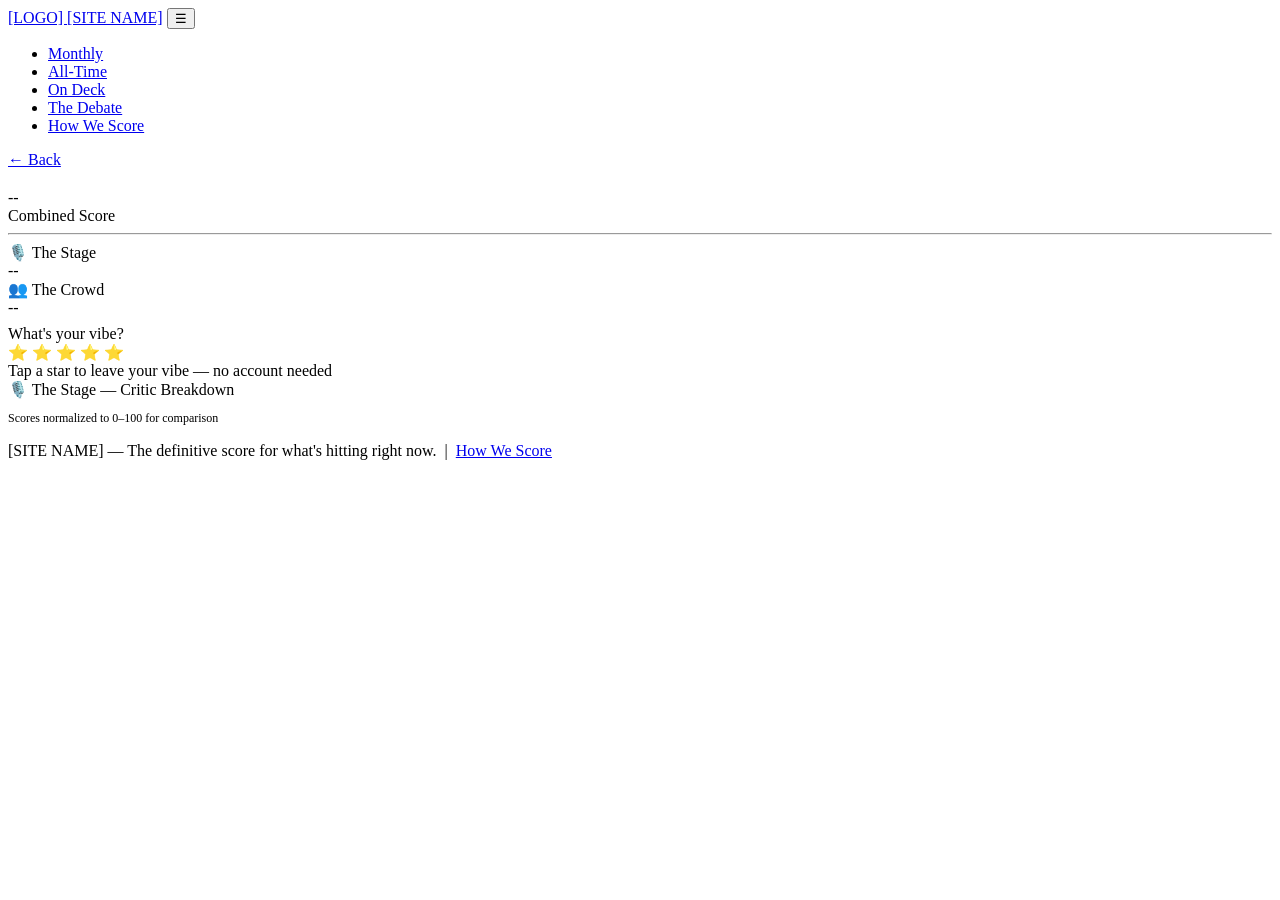
==== album.html @ bbc3e6b1 "Add files via upload" ====
<!DOCTYPE html>
<html lang="en">
<head>
  <meta charset="UTF-8">
  <meta name="viewport" content="width=device-width, initial-scale=1.0">
  <title>Album — [SITE NAME]</title>
  <link rel="stylesheet" href="css/styles.css">
</head>
<body>

  <nav class="nav">
    <div class="nav-inner">
      <a href="index.html" class="nav-logo">[LOGO] <span>[SITE NAME]</span></a>
      <button class="nav-toggle" aria-label="Toggle menu">&#9776;</button>
      <ul class="nav-links">
        <li><a href="index.html">Monthly</a></li>
        <li><a href="alltime.html">All-Time</a></li>
        <li><a href="ondeck.html">On Deck</a></li>
        <li><a href="debate.html">The Debate</a></li>
        <li><a href="howwescore.html">How We Score</a></li>
      </ul>
    </div>
  </nav>

  <a href="javascript:history.back()" class="back-link">← Back</a>

  <section class="album-hero">
    <div class="album-hero-bg"></div>
    <div class="album-hero-content">

      <div class="album-hero-art"></div>

      <div class="album-hero-info">
        <div class="album-hero-artist"></div>
        <h1 class="album-hero-title"></h1>
        <div class="album-genre-tags"></div>

        <div class="album-score-display">
          <div class="album-combined-score">
            <div class="tier-badge-slot"></div>
            <div class="score-big">--</div>
            <div class="score-label">Combined Score</div>
          </div>

          <hr class="score-divider">

          <div class="album-sub-scores-row">
            <div class="album-sub-score">
              <div class="score-name">🎙️ The Stage</div>
              <div class="score-num critic-score-num">--</div>
              <div class="score-tier-small critic-tier-label"></div>
            </div>
            <div class="album-sub-score">
              <div class="score-name">👥 The Crowd</div>
              <div class="score-num crowd-score-num">--</div>
              <div class="score-tier-small crowd-tier-label"></div>
            </div>
          </div>

          <div class="album-gap-badge" style="text-align:center;margin-top:8px"></div>
        </div>

      </div>
    </div>
  </section>

  <div class="container">

    <!-- Frequency Meter -->
    <div class="frequency-meter" style="margin-bottom:var(--space-xl)">
      <div class="freq-bar"></div>
      <div class="freq-bar"></div>
      <div class="freq-bar"></div>
      <div class="freq-bar"></div>
      <div class="freq-bar"></div>
      <div class="freq-bar"></div>
      <div class="freq-bar"></div>
    </div>

    <!-- On Deck Progress (hidden by default) -->
    <div class="ondeck-progress-section" style="display:none;background:var(--color-bg-surface);border:1px solid var(--color-border);border-radius:var(--radius-lg);padding:var(--space-lg);margin-bottom:var(--space-xl)">
      <div class="section-title">Score In Progress</div>
      <div style="margin-bottom:8px"><span class="ondeck-state-badge"></span></div>
      <div class="ondeck-progress">
        <div class="progress-bar-track"><div class="progress-bar-fill" style="width:0%"></div></div>
        <div class="progress-label"></div>
      </div>
    </div>

    <!-- Vibe Tap -->
    <div class="vibe-tap-section">
      <div class="vibe-tap-label">What's your vibe?</div>
      <div class="vibe-stars">
        <span class="vibe-star" data-rating="1">⭐</span>
        <span class="vibe-star" data-rating="2">⭐</span>
        <span class="vibe-star" data-rating="3">⭐</span>
        <span class="vibe-star" data-rating="4">⭐</span>
        <span class="vibe-star" data-rating="5">⭐</span>
      </div>
      <div class="vibe-tap-avg">Tap a star to leave your vibe — no account needed</div>
    </div>

    <!-- Critic Breakdown -->
    <div class="critic-breakdown">
      <div class="section-title">🎙️ The Stage — Critic Breakdown</div>

      <div class="confidence-warning low-confidence-badge" style="display:none">
        ⚠️ Limited Data — fewer than 3 outlets reviewed
      </div>

      <p style="font-size:0.75rem;color:var(--color-text-muted);margin-bottom:var(--space-md)">
        Scores normalized to 0–100 for comparison
      </p>

      <div class="outlet-list-items"></div>
    </div>

  </div>

  <footer class="footer">
    <p>[SITE NAME] — The definitive score for what's hitting right now. &nbsp;|&nbsp; <a href="howwescore.html">How We Score</a></p>
  </footer>

  <script type="module">
    import { initAlbumPage, initNavToggle } from './js/ui.js';
    initNavToggle();
    initAlbumPage();
  </script>

</body>
</html>
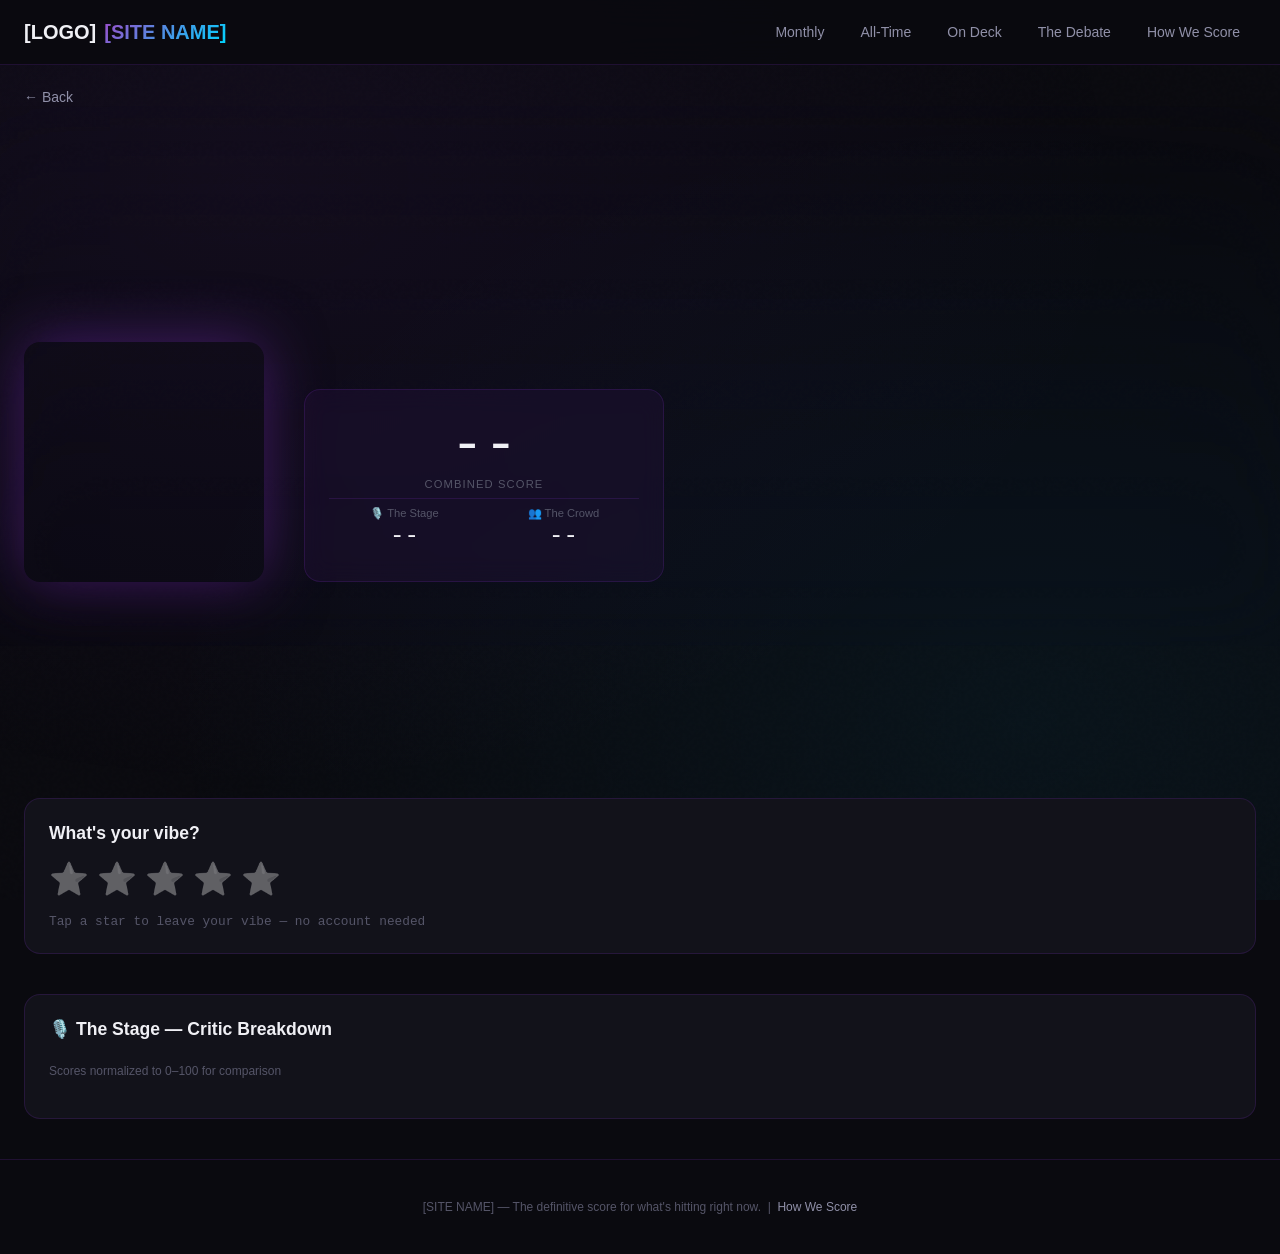
==== commit 18c8ebae: "Initial build with path fixes for flat GitHub Pages deployment" ====
--- a/album.html
+++ b/album.html
@@ -4,7 +4,7 @@
   <meta charset="UTF-8">
   <meta name="viewport" content="width=device-width, initial-scale=1.0">
   <title>Album — [SITE NAME]</title>
-  <link rel="stylesheet" href="css/styles.css">
+  <link rel="stylesheet" href="styles.css">
 </head>
 <body>
 
@@ -122,7 +122,7 @@
   </footer>
 
   <script type="module">
-    import { initAlbumPage, initNavToggle } from './js/ui.js';
+    import { initAlbumPage, initNavToggle } from './ui.js';
     initNavToggle();
     initAlbumPage();
   </script>
--- a/styles.css
+++ b/styles.css
@@ -0,0 +1,1241 @@
+@import url('https://fonts.googleapis.com/css2?family=Syne:wght@400;600;700;800&family=DM+Sans:wght@300;400;500&family=DM+Mono:wght@400;500&display=swap');
+@import 'themes.css';
+
+/* ─── Reset & Base ─── */
+*, *::before, *::after { box-sizing: border-box; margin: 0; padding: 0; }
+
+html { scroll-behavior: smooth; }
+
+body {
+  font-family: var(--font-body);
+  background-color: var(--color-bg-deep);
+  color: var(--color-text-primary);
+  min-height: 100vh;
+  position: relative;
+  overflow-x: hidden;
+}
+
+/* Noise texture overlay */
+body::before {
+  content: '';
+  position: fixed;
+  inset: 0;
+  background-image: url("data:image/svg+xml,%3Csvg viewBox='0 0 256 256' xmlns='http://www.w3.org/2000/svg'%3E%3Cfilter id='noise'%3E%3CfeTurbulence type='fractalNoise' baseFrequency='0.9' numOctaves='4' stitchTiles='stitch'/%3E%3C/filter%3E%3Crect width='100%25' height='100%25' filter='url(%23noise)' opacity='0.03'/%3E%3C/svg%3E");
+  pointer-events: none;
+  z-index: 0;
+  opacity: 0.4;
+}
+
+/* Animated background gradient */
+body::after {
+  content: '';
+  position: fixed;
+  inset: 0;
+  background: radial-gradient(ellipse at 20% 20%, rgba(123, 47, 190, 0.08) 0%, transparent 60%),
+              radial-gradient(ellipse at 80% 80%, rgba(0, 212, 255, 0.05) 0%, transparent 60%);
+  pointer-events: none;
+  z-index: 0;
+  animation: bgShift 20s ease-in-out infinite alternate;
+}
+
+@keyframes bgShift {
+  0%   { opacity: 0.6; }
+  100% { opacity: 1; }
+}
+
+/* ─── Layout ─── */
+.container {
+  max-width: 1280px;
+  margin: 0 auto;
+  padding: 0 var(--space-lg);
+  position: relative;
+  z-index: 1;
+}
+
+/* ─── Navigation ─── */
+.nav {
+  position: sticky;
+  top: 0;
+  z-index: 100;
+  background: rgba(10, 10, 15, 0.85);
+  backdrop-filter: blur(20px);
+  border-bottom: 1px solid var(--color-border);
+}
+
+.nav-inner {
+  display: flex;
+  align-items: center;
+  justify-content: space-between;
+  height: 64px;
+  padding: 0 var(--space-lg);
+  max-width: 1280px;
+  margin: 0 auto;
+}
+
+.nav-logo {
+  font-family: var(--font-display);
+  font-weight: 800;
+  font-size: 1.25rem;
+  color: var(--color-text-primary);
+  text-decoration: none;
+  display: flex;
+  align-items: center;
+  gap: var(--space-sm);
+}
+
+.nav-logo span {
+  background: linear-gradient(135deg, var(--color-primary-bright), var(--color-accent));
+  -webkit-background-clip: text;
+  -webkit-text-fill-color: transparent;
+  background-clip: text;
+}
+
+.nav-links {
+  display: flex;
+  align-items: center;
+  gap: var(--space-xs);
+  list-style: none;
+}
+
+.nav-links a {
+  font-family: var(--font-body);
+  font-weight: 500;
+  font-size: 0.875rem;
+  color: var(--color-text-secondary);
+  text-decoration: none;
+  padding: var(--space-xs) var(--space-md);
+  border-radius: var(--radius-pill);
+  transition: color var(--transition-fast), background var(--transition-fast);
+}
+
+.nav-links a:hover,
+.nav-links a.active {
+  color: var(--color-text-primary);
+  background: var(--color-bg-glass);
+}
+
+.nav-links a.active {
+  color: var(--color-accent);
+}
+
+/* Mobile nav toggle */
+.nav-toggle {
+  display: none;
+  background: none;
+  border: none;
+  cursor: pointer;
+  color: var(--color-text-primary);
+  padding: var(--space-sm);
+}
+
+/* ─── Hero ─── */
+.hero {
+  padding: var(--space-2xl) 0 var(--space-xl);
+  text-align: center;
+  position: relative;
+  z-index: 1;
+}
+
+.hero-eyebrow {
+  font-family: var(--font-mono);
+  font-size: 0.75rem;
+  color: var(--color-accent);
+  letter-spacing: 0.2em;
+  text-transform: uppercase;
+  margin-bottom: var(--space-md);
+}
+
+.hero-title {
+  font-family: var(--font-display);
+  font-weight: 800;
+  font-size: clamp(2rem, 5vw, 3.5rem);
+  line-height: 1.1;
+  margin-bottom: var(--space-md);
+  background: linear-gradient(135deg, var(--color-text-primary) 0%, var(--color-primary-bright) 50%, var(--color-accent) 100%);
+  -webkit-background-clip: text;
+  -webkit-text-fill-color: transparent;
+  background-clip: text;
+}
+
+.hero-subtitle {
+  font-size: 1rem;
+  color: var(--color-text-secondary);
+  font-weight: 300;
+}
+
+/* ─── Filter/Sort Bar ─── */
+.filter-bar {
+  position: relative;
+  z-index: 1;
+  padding: var(--space-lg) 0;
+  display: flex;
+  flex-wrap: wrap;
+  gap: var(--space-md);
+  align-items: center;
+  border-bottom: 1px solid var(--color-border);
+  margin-bottom: var(--space-xl);
+}
+
+.filter-group {
+  display: flex;
+  align-items: center;
+  gap: var(--space-sm);
+  flex-wrap: wrap;
+}
+
+.filter-label {
+  font-family: var(--font-mono);
+  font-size: 0.7rem;
+  color: var(--color-text-muted);
+  text-transform: uppercase;
+  letter-spacing: 0.1em;
+}
+
+.filter-pill {
+  font-family: var(--font-body);
+  font-size: 0.8rem;
+  font-weight: 500;
+  padding: 5px 14px;
+  border-radius: var(--radius-pill);
+  border: 1px solid var(--color-border);
+  background: transparent;
+  color: var(--color-text-secondary);
+  cursor: pointer;
+  transition: all var(--transition-fast);
+}
+
+.filter-pill:hover {
+  border-color: var(--color-primary-bright);
+  color: var(--color-text-primary);
+}
+
+.filter-pill.active {
+  background: var(--color-primary);
+  border-color: var(--color-primary);
+  color: white;
+}
+
+.sort-select {
+  font-family: var(--font-body);
+  font-size: 0.8rem;
+  padding: 5px 14px;
+  border-radius: var(--radius-pill);
+  border: 1px solid var(--color-border);
+  background: var(--color-bg-surface);
+  color: var(--color-text-primary);
+  cursor: pointer;
+  outline: none;
+  appearance: none;
+  padding-right: 28px;
+  background-image: url("data:image/svg+xml,%3Csvg xmlns='http://www.w3.org/2000/svg' width='12' height='12' viewBox='0 0 24 24' fill='none' stroke='%239090A8' stroke-width='2'%3E%3Cpolyline points='6 9 12 15 18 9'/%3E%3C/svg%3E");
+  background-repeat: no-repeat;
+  background-position: right 10px center;
+}
+
+/* ─── Album Grid ─── */
+.album-grid {
+  position: relative;
+  z-index: 1;
+  display: grid;
+  grid-template-columns: repeat(auto-fill, minmax(220px, 1fr));
+  gap: var(--space-lg);
+  padding-bottom: var(--space-2xl);
+}
+
+/* ─── Album Card ─── */
+.album-card {
+  background: var(--color-bg-glass);
+  backdrop-filter: blur(12px);
+  border: 1px solid var(--color-border);
+  border-radius: var(--radius-lg);
+  overflow: hidden;
+  cursor: pointer;
+  text-decoration: none;
+  color: inherit;
+  display: block;
+  transition: transform var(--transition-base), box-shadow var(--transition-base), border-color var(--transition-base);
+  opacity: 0;
+  transform: translateY(20px);
+}
+
+.album-card.visible {
+  animation: fadeUp var(--transition-slow) forwards;
+}
+
+@keyframes fadeUp {
+  to {
+    opacity: 1;
+    transform: translateY(0);
+  }
+}
+
+.album-card:hover {
+  transform: scale(1.02) translateY(-2px);
+  box-shadow: var(--glow-primary);
+  border-color: rgba(123, 47, 190, 0.5);
+}
+
+.album-card-art {
+  position: relative;
+  aspect-ratio: 1;
+  overflow: hidden;
+}
+
+.album-card-art img {
+  width: 100%;
+  height: 100%;
+  object-fit: cover;
+  display: block;
+  background: var(--color-bg-elevated);
+}
+
+.album-art-placeholder {
+  width: 100%;
+  height: 100%;
+  background: linear-gradient(135deg, var(--color-bg-elevated), var(--color-primary) 150%);
+  display: flex;
+  align-items: center;
+  justify-content: center;
+  font-size: 3rem;
+}
+
+.album-card-art::after {
+  content: '';
+  position: absolute;
+  bottom: 0;
+  left: 0;
+  right: 0;
+  height: 50%;
+  background: linear-gradient(to top, rgba(10, 10, 15, 0.8), transparent);
+  pointer-events: none;
+}
+
+.album-year-badge {
+  position: absolute;
+  top: var(--space-sm);
+  right: var(--space-sm);
+  font-family: var(--font-mono);
+  font-size: 0.65rem;
+  background: rgba(10, 10, 15, 0.8);
+  color: var(--color-text-secondary);
+  padding: 2px 8px;
+  border-radius: var(--radius-pill);
+  border: 1px solid var(--color-border);
+  z-index: 1;
+}
+
+.album-card-body {
+  padding: var(--space-md);
+}
+
+.album-artist {
+  font-size: 0.75rem;
+  font-weight: 500;
+  color: var(--color-text-secondary);
+  margin-bottom: 2px;
+  white-space: nowrap;
+  overflow: hidden;
+  text-overflow: ellipsis;
+}
+
+.album-title {
+  font-family: var(--font-display);
+  font-weight: 700;
+  font-size: 0.95rem;
+  color: var(--color-text-primary);
+  margin-bottom: var(--space-md);
+  line-height: 1.3;
+  display: -webkit-box;
+  -webkit-line-clamp: 2;
+  -webkit-box-orient: vertical;
+  overflow: hidden;
+}
+
+.album-score-main {
+  font-family: var(--font-mono);
+  font-weight: 500;
+  font-size: 2.5rem;
+  text-align: center;
+  line-height: 1;
+  margin-bottom: var(--space-sm);
+  color: var(--color-text-primary);
+}
+
+.album-score-main .score-number {
+  display: inline-block;
+}
+
+.tier-badge {
+  display: inline-flex;
+  align-items: center;
+  gap: 4px;
+  padding: 4px 12px;
+  border-radius: var(--radius-pill);
+  font-size: 0.7rem;
+  font-weight: 600;
+  font-family: var(--font-body);
+  margin-bottom: var(--space-sm);
+  animation: pulseBadge 0.6s ease-out;
+}
+
+@keyframes pulseBadge {
+  0%   { transform: scale(0.9); opacity: 0; }
+  60%  { transform: scale(1.05); }
+  100% { transform: scale(1); opacity: 1; }
+}
+
+.tier-badge.certified_banger  { background: rgba(255, 107, 43, 0.2);  border: 1px solid var(--tier-banger);   color: var(--tier-banger); }
+.tier-badge.absolute_slapper  { background: rgba(255, 45, 107, 0.2);  border: 1px solid var(--tier-slapper);  color: var(--tier-slapper); }
+.tier-badge.hard_rotation     { background: rgba(0, 212, 255, 0.15);  border: 1px solid var(--tier-rotation); color: var(--tier-rotation); }
+.tier-badge.mid_season        { background: rgba(144, 144, 168, 0.15); border: 1px solid var(--tier-mid);    color: var(--tier-mid); }
+.tier-badge.deep_cut          { background: rgba(85, 85, 104, 0.2);   border: 1px solid var(--tier-deep);    color: var(--tier-deep); }
+
+.tier-badge.critically_untouchable { background: rgba(255, 215, 0, 0.15);  border: 1px solid gold;              color: gold; }
+.tier-badge.press_approved         { background: rgba(0, 212, 255, 0.15);  border: 1px solid var(--tier-rotation); color: var(--tier-rotation); }
+.tier-badge.solid_record           { background: rgba(144, 144, 168, 0.15); border: 1px solid var(--tier-mid);  color: var(--tier-mid); }
+.tier-badge.mixed_bag              { background: rgba(255, 107, 43, 0.15); border: 1px solid var(--tier-banger); color: var(--tier-banger); }
+.tier-badge.hard_sell              { background: rgba(85, 85, 104, 0.2);   border: 1px solid var(--tier-deep);  color: var(--tier-deep); }
+
+.sub-scores {
+  display: flex;
+  justify-content: space-between;
+  gap: var(--space-sm);
+  margin-top: var(--space-sm);
+}
+
+.sub-score {
+  flex: 1;
+  background: rgba(255,255,255,0.03);
+  border-radius: var(--radius-md);
+  padding: var(--space-sm);
+  text-align: center;
+}
+
+.sub-score-label {
+  font-size: 0.65rem;
+  color: var(--color-text-muted);
+  margin-bottom: 2px;
+}
+
+.sub-score-value {
+  font-family: var(--font-mono);
+  font-size: 1rem;
+  font-weight: 500;
+  color: var(--color-text-primary);
+}
+
+.sub-score-tier {
+  font-size: 0.6rem;
+  color: var(--color-text-muted);
+  margin-top: 2px;
+  white-space: nowrap;
+  overflow: hidden;
+  text-overflow: ellipsis;
+}
+
+.gap-badge {
+  display: inline-flex;
+  align-items: center;
+  gap: 4px;
+  padding: 3px 10px;
+  border-radius: var(--radius-pill);
+  font-size: 0.65rem;
+  font-weight: 600;
+  background: rgba(0, 212, 255, 0.1);
+  border: 1px solid var(--color-border-bright);
+  color: var(--color-accent);
+  margin-top: var(--space-xs);
+}
+
+/* ─── Album Page ─── */
+.album-hero {
+  position: relative;
+  min-height: 60vh;
+  display: flex;
+  align-items: flex-end;
+  overflow: hidden;
+  margin-bottom: var(--space-2xl);
+}
+
+.album-hero-bg {
+  position: absolute;
+  inset: 0;
+  background-size: cover;
+  background-position: center;
+  filter: blur(60px) saturate(1.5);
+  transform: scale(1.1);
+  z-index: 0;
+}
+
+.album-hero-bg::after {
+  content: '';
+  position: absolute;
+  inset: 0;
+  background: linear-gradient(to bottom, rgba(10,10,15,0.4) 0%, var(--color-bg-deep) 100%);
+}
+
+.album-hero-content {
+  position: relative;
+  z-index: 1;
+  display: flex;
+  align-items: flex-end;
+  gap: var(--space-xl);
+  padding: var(--space-2xl) var(--space-lg);
+  max-width: 1280px;
+  margin: 0 auto;
+  width: 100%;
+}
+
+.album-hero-art {
+  width: 240px;
+  height: 240px;
+  flex-shrink: 0;
+  border-radius: var(--radius-lg);
+  overflow: hidden;
+  box-shadow: var(--glow-primary-strong), 0 20px 60px rgba(0,0,0,0.5);
+}
+
+.album-hero-art img {
+  width: 100%;
+  height: 100%;
+  object-fit: cover;
+}
+
+.album-hero-info {
+  flex: 1;
+}
+
+.album-hero-artist {
+  font-size: 0.875rem;
+  color: var(--color-accent);
+  font-weight: 500;
+  margin-bottom: var(--space-xs);
+  letter-spacing: 0.05em;
+}
+
+.album-hero-title {
+  font-family: var(--font-display);
+  font-weight: 800;
+  font-size: clamp(1.5rem, 4vw, 3rem);
+  line-height: 1.1;
+  margin-bottom: var(--space-md);
+}
+
+.album-genre-tags {
+  display: flex;
+  flex-wrap: wrap;
+  gap: var(--space-xs);
+  margin-bottom: var(--space-xl);
+}
+
+.genre-tag {
+  font-size: 0.7rem;
+  padding: 3px 10px;
+  border-radius: var(--radius-pill);
+  border: 1px solid var(--color-border);
+  color: var(--color-text-secondary);
+}
+
+/* Score display on album page */
+.album-score-display {
+  background: var(--color-bg-glass);
+  backdrop-filter: blur(12px);
+  border: 1px solid var(--color-border);
+  border-radius: var(--radius-lg);
+  padding: var(--space-lg);
+  max-width: 360px;
+}
+
+.score-divider {
+  border: none;
+  border-top: 1px solid var(--color-border);
+  margin: var(--space-sm) 0;
+}
+
+.album-combined-score {
+  text-align: center;
+  margin-bottom: var(--space-sm);
+}
+
+.album-combined-score .tier-badge {
+  font-size: 0.8rem;
+  padding: 6px 16px;
+}
+
+.album-combined-score .score-big {
+  font-family: var(--font-mono);
+  font-size: 3.5rem;
+  font-weight: 500;
+  line-height: 1;
+  margin: var(--space-xs) 0;
+}
+
+.album-combined-score .score-label {
+  font-size: 0.7rem;
+  color: var(--color-text-muted);
+  text-transform: uppercase;
+  letter-spacing: 0.1em;
+}
+
+.album-sub-scores-row {
+  display: flex;
+  gap: var(--space-sm);
+  margin-top: var(--space-sm);
+}
+
+.album-sub-score {
+  flex: 1;
+  text-align: center;
+}
+
+.album-sub-score .score-num {
+  font-family: var(--font-mono);
+  font-size: 1.5rem;
+  font-weight: 500;
+}
+
+.album-sub-score .score-name {
+  font-size: 0.7rem;
+  color: var(--color-text-muted);
+  margin-bottom: 2px;
+}
+
+.album-sub-score .score-tier-small {
+  font-size: 0.65rem;
+  color: var(--color-text-muted);
+}
+
+/* ─── Frequency Meter ─── */
+.frequency-meter {
+  display: flex;
+  align-items: flex-end;
+  gap: 4px;
+  height: 48px;
+  margin: var(--space-lg) 0;
+}
+
+.freq-bar {
+  flex: 1;
+  border-radius: 2px 2px 0 0;
+  transition: height 0.8s cubic-bezier(0.34, 1.56, 0.64, 1);
+  height: 0;
+  background: var(--color-primary);
+}
+
+/* ─── Vibe Tap ─── */
+.vibe-tap-section {
+  background: var(--color-bg-surface);
+  border: 1px solid var(--color-border);
+  border-radius: var(--radius-lg);
+  padding: var(--space-lg);
+  margin-bottom: var(--space-xl);
+}
+
+.vibe-tap-label {
+  font-family: var(--font-display);
+  font-weight: 700;
+  font-size: 1.1rem;
+  margin-bottom: var(--space-md);
+}
+
+.vibe-stars {
+  display: flex;
+  gap: var(--space-sm);
+  margin-bottom: var(--space-md);
+}
+
+.vibe-star {
+  font-size: 2rem;
+  cursor: pointer;
+  transition: transform var(--transition-fast);
+  filter: grayscale(1);
+  opacity: 0.4;
+}
+
+.vibe-star:hover,
+.vibe-star.active {
+  filter: none;
+  opacity: 1;
+  transform: scale(1.2);
+}
+
+.vibe-tap-avg {
+  font-family: var(--font-mono);
+  font-size: 0.8rem;
+  color: var(--color-text-muted);
+}
+
+/* ─── Critic Breakdown ─── */
+.critic-breakdown {
+  background: var(--color-bg-surface);
+  border: 1px solid var(--color-border);
+  border-radius: var(--radius-lg);
+  padding: var(--space-lg);
+  margin-bottom: var(--space-xl);
+}
+
+.section-title {
+  font-family: var(--font-display);
+  font-weight: 700;
+  font-size: 1.1rem;
+  margin-bottom: var(--space-lg);
+  display: flex;
+  align-items: center;
+  gap: var(--space-sm);
+}
+
+.outlet-row {
+  display: flex;
+  align-items: center;
+  gap: var(--space-md);
+  padding: var(--space-sm) 0;
+  border-bottom: 1px solid var(--color-border);
+}
+
+.outlet-row:last-child { border-bottom: none; }
+
+.outlet-name {
+  font-weight: 500;
+  font-size: 0.875rem;
+  width: 180px;
+  flex-shrink: 0;
+}
+
+.outlet-raw-score {
+  font-family: var(--font-mono);
+  font-size: 0.8rem;
+  color: var(--color-text-secondary);
+  width: 80px;
+  flex-shrink: 0;
+}
+
+.outlet-norm-bar {
+  flex: 1;
+  height: 6px;
+  background: var(--color-bg-elevated);
+  border-radius: 3px;
+  overflow: hidden;
+}
+
+.outlet-norm-fill {
+  height: 100%;
+  background: linear-gradient(to right, var(--color-primary), var(--color-accent));
+  border-radius: 3px;
+  transition: width 0.8s ease;
+}
+
+.outlet-norm-score {
+  font-family: var(--font-mono);
+  font-size: 0.8rem;
+  color: var(--color-accent);
+  width: 36px;
+  text-align: right;
+  flex-shrink: 0;
+}
+
+.low-confidence-badge {
+  display: inline-flex;
+  align-items: center;
+  gap: 4px;
+  padding: 4px 12px;
+  border-radius: var(--radius-pill);
+  font-size: 0.7rem;
+  background: rgba(255, 107, 107, 0.15);
+  border: 1px solid var(--color-accent-warm);
+  color: var(--color-accent-warm);
+  margin-bottom: var(--space-md);
+}
+
+/* ─── On Deck Progress ─── */
+.ondeck-progress {
+  margin-top: var(--space-md);
+}
+
+.progress-bar-track {
+  height: 6px;
+  background: var(--color-bg-elevated);
+  border-radius: 3px;
+  overflow: hidden;
+  margin-bottom: var(--space-xs);
+}
+
+.progress-bar-fill {
+  height: 100%;
+  background: linear-gradient(to right, var(--color-primary), var(--color-accent));
+  border-radius: 3px;
+  transition: width 0.6s ease;
+}
+
+.progress-label {
+  font-family: var(--font-mono);
+  font-size: 0.7rem;
+  color: var(--color-text-muted);
+}
+
+/* ─── Debate Page ─── */
+.debate-hero {
+  text-align: center;
+  padding: var(--space-2xl) 0 var(--space-xl);
+  position: relative;
+  z-index: 1;
+}
+
+.debate-gap-display {
+  font-family: var(--font-display);
+  font-weight: 800;
+  font-size: clamp(1rem, 2.5vw, 1.5rem);
+  color: var(--color-text-secondary);
+  margin: var(--space-lg) 0;
+}
+
+.debate-gap-display .score-highlight {
+  color: var(--color-text-primary);
+  font-size: 1.3em;
+}
+
+.debate-panels {
+  display: grid;
+  grid-template-columns: 1fr 1fr;
+  gap: var(--space-lg);
+  margin-bottom: var(--space-xl);
+  position: relative;
+  z-index: 1;
+}
+
+.debate-panel {
+  background: var(--color-bg-surface);
+  border: 1px solid var(--color-border);
+  border-radius: var(--radius-lg);
+  padding: var(--space-xl);
+}
+
+.debate-panel-title {
+  font-family: var(--font-display);
+  font-weight: 700;
+  font-size: 1rem;
+  margin-bottom: var(--space-md);
+  display: flex;
+  align-items: center;
+  gap: var(--space-sm);
+}
+
+.debate-panel-text {
+  color: var(--color-text-secondary);
+  line-height: 1.7;
+  font-size: 0.9rem;
+}
+
+.debate-vote {
+  display: flex;
+  gap: var(--space-md);
+  justify-content: center;
+  margin-bottom: var(--space-xl);
+  position: relative;
+  z-index: 1;
+}
+
+.vote-btn {
+  font-family: var(--font-display);
+  font-weight: 700;
+  font-size: 0.875rem;
+  padding: var(--space-md) var(--space-xl);
+  border-radius: var(--radius-pill);
+  border: 2px solid;
+  cursor: pointer;
+  transition: all var(--transition-base);
+  background: transparent;
+}
+
+.vote-btn.stage {
+  border-color: var(--color-primary);
+  color: var(--color-primary);
+}
+
+.vote-btn.crowd {
+  border-color: var(--color-accent);
+  color: var(--color-accent);
+}
+
+.vote-btn:hover,
+.vote-btn.voted {
+  transform: scale(1.03);
+}
+
+.vote-btn.stage:hover,
+.vote-btn.stage.voted { background: var(--color-primary); color: white; }
+.vote-btn.crowd:hover,
+.vote-btn.crowd.voted { background: var(--color-accent); color: var(--color-bg-deep); }
+
+.vote-bar-container {
+  position: relative;
+  z-index: 1;
+  max-width: 500px;
+  margin: 0 auto var(--space-xl);
+  display: none;
+}
+
+.vote-bar-container.visible { display: block; }
+
+.vote-bar {
+  display: flex;
+  height: 12px;
+  border-radius: var(--radius-pill);
+  overflow: hidden;
+  margin-bottom: var(--space-sm);
+}
+
+.vote-bar-stage {
+  background: var(--color-primary);
+  transition: width var(--transition-slow);
+}
+
+.vote-bar-crowd {
+  background: var(--color-accent);
+  flex: 1;
+  transition: width var(--transition-slow);
+}
+
+.vote-bar-labels {
+  display: flex;
+  justify-content: space-between;
+  font-family: var(--font-mono);
+  font-size: 0.75rem;
+  color: var(--color-text-secondary);
+}
+
+/* ─── On Deck Page ─── */
+.ondeck-grid {
+  position: relative;
+  z-index: 1;
+  display: grid;
+  grid-template-columns: repeat(auto-fill, minmax(240px, 1fr));
+  gap: var(--space-lg);
+  padding-bottom: var(--space-2xl);
+}
+
+.ondeck-card {
+  background: var(--color-bg-surface);
+  border: 1px solid var(--color-border);
+  border-radius: var(--radius-lg);
+  overflow: hidden;
+  transition: transform var(--transition-base), box-shadow var(--transition-base);
+  cursor: pointer;
+  text-decoration: none;
+  color: inherit;
+}
+
+.ondeck-card:hover {
+  transform: translateY(-4px);
+  box-shadow: var(--glow-primary);
+}
+
+.ondeck-state-badge {
+  display: inline-flex;
+  align-items: center;
+  gap: 4px;
+  padding: 4px 12px;
+  border-radius: var(--radius-pill);
+  font-size: 0.7rem;
+  font-weight: 600;
+  background: rgba(0, 212, 255, 0.1);
+  border: 1px solid var(--color-border-bright);
+  color: var(--color-accent);
+}
+
+.confidence-info {
+  font-family: var(--font-mono);
+  font-size: 0.7rem;
+  color: var(--color-text-muted);
+  margin-top: var(--space-xs);
+}
+
+/* ─── How We Score Page ─── */
+.howwescore-hero {
+  max-width: 720px;
+  margin: 0 auto;
+  padding: var(--space-2xl) var(--space-lg);
+  text-align: center;
+  position: relative;
+  z-index: 1;
+}
+
+.howwescore-content {
+  max-width: 720px;
+  margin: 0 auto;
+  padding: 0 var(--space-lg) var(--space-2xl);
+  position: relative;
+  z-index: 1;
+}
+
+.howwescore-section {
+  margin-bottom: var(--space-2xl);
+}
+
+.howwescore-section h2 {
+  font-family: var(--font-display);
+  font-weight: 800;
+  font-size: 1.5rem;
+  margin-bottom: var(--space-md);
+  color: var(--color-text-primary);
+}
+
+.howwescore-section p {
+  color: var(--color-text-secondary);
+  line-height: 1.8;
+  margin-bottom: var(--space-md);
+  font-size: 0.95rem;
+}
+
+.outlet-list {
+  display: flex;
+  flex-wrap: wrap;
+  gap: var(--space-sm);
+  margin: var(--space-md) 0;
+}
+
+.outlet-chip {
+  padding: 4px 14px;
+  border-radius: var(--radius-pill);
+  border: 1px solid var(--color-border);
+  font-size: 0.8rem;
+  color: var(--color-text-secondary);
+  font-weight: 500;
+}
+
+.what-we-dont-item {
+  display: flex;
+  align-items: flex-start;
+  gap: var(--space-md);
+  padding: var(--space-md);
+  border-left: 2px solid var(--color-primary);
+  margin-bottom: var(--space-sm);
+}
+
+.what-we-dont-item p {
+  margin-bottom: 0;
+}
+
+/* ─── Archive / Past Debates ─── */
+.debate-archive {
+  position: relative;
+  z-index: 1;
+  margin-top: var(--space-2xl);
+}
+
+.debate-archive-title {
+  font-family: var(--font-display);
+  font-weight: 700;
+  font-size: 1.1rem;
+  margin-bottom: var(--space-lg);
+  color: var(--color-text-secondary);
+  text-transform: uppercase;
+  letter-spacing: 0.1em;
+}
+
+.archive-grid {
+  display: grid;
+  grid-template-columns: repeat(auto-fill, minmax(180px, 1fr));
+  gap: var(--space-md);
+}
+
+.archive-card {
+  background: var(--color-bg-surface);
+  border: 1px solid var(--color-border);
+  border-radius: var(--radius-md);
+  padding: var(--space-md);
+  font-size: 0.8rem;
+}
+
+.archive-card-artist {
+  color: var(--color-text-muted);
+  font-size: 0.7rem;
+  margin-bottom: 2px;
+}
+
+.archive-card-title {
+  font-weight: 600;
+  color: var(--color-text-primary);
+  margin-bottom: var(--space-xs);
+}
+
+.archive-card-gap {
+  font-family: var(--font-mono);
+  font-size: 0.7rem;
+  color: var(--color-accent);
+}
+
+/* ─── Debate album info ─── */
+.debate-album-info {
+  display: flex;
+  align-items: center;
+  gap: var(--space-lg);
+  justify-content: center;
+  margin-bottom: var(--space-xl);
+  position: relative;
+  z-index: 1;
+}
+
+.debate-album-art {
+  width: 120px;
+  height: 120px;
+  border-radius: var(--radius-md);
+  overflow: hidden;
+  flex-shrink: 0;
+  box-shadow: var(--glow-primary);
+}
+
+.debate-album-art img {
+  width: 100%;
+  height: 100%;
+  object-fit: cover;
+}
+
+.debate-album-art-placeholder {
+  width: 100%;
+  height: 100%;
+  background: linear-gradient(135deg, var(--color-bg-elevated), var(--color-primary) 150%);
+  display: flex;
+  align-items: center;
+  justify-content: center;
+  font-size: 2rem;
+}
+
+.debate-album-meta h2 {
+  font-family: var(--font-display);
+  font-weight: 800;
+  font-size: 1.5rem;
+}
+
+.debate-album-meta p {
+  color: var(--color-accent);
+  font-size: 0.875rem;
+}
+
+/* ─── Loading state ─── */
+.loading {
+  display: flex;
+  align-items: center;
+  justify-content: center;
+  min-height: 200px;
+  color: var(--color-text-muted);
+  font-family: var(--font-mono);
+  font-size: 0.875rem;
+}
+
+.loading::after {
+  content: '';
+  width: 20px;
+  height: 20px;
+  border: 2px solid var(--color-border);
+  border-top-color: var(--color-primary);
+  border-radius: 50%;
+  animation: spin 0.8s linear infinite;
+  margin-left: var(--space-sm);
+}
+
+@keyframes spin {
+  to { transform: rotate(360deg); }
+}
+
+/* ─── Empty state ─── */
+.empty-state {
+  text-align: center;
+  padding: var(--space-2xl);
+  color: var(--color-text-muted);
+  font-size: 0.875rem;
+  grid-column: 1 / -1;
+}
+
+/* ─── Back link ─── */
+.back-link {
+  display: inline-flex;
+  align-items: center;
+  gap: var(--space-xs);
+  color: var(--color-text-secondary);
+  text-decoration: none;
+  font-size: 0.875rem;
+  padding: var(--space-lg) var(--space-lg) 0;
+  transition: color var(--transition-fast);
+  position: relative;
+  z-index: 1;
+}
+
+.back-link:hover { color: var(--color-accent); }
+
+/* ─── Responsive ─── */
+@media (max-width: 768px) {
+  .nav-links { display: none; flex-direction: column; position: absolute; top: 64px; left: 0; right: 0; background: rgba(10,10,15,0.95); backdrop-filter: blur(20px); padding: var(--space-md); border-bottom: 1px solid var(--color-border); }
+  .nav-links.open { display: flex; }
+  .nav-toggle { display: block; }
+
+  .album-grid { grid-template-columns: repeat(auto-fill, minmax(160px, 1fr)); gap: var(--space-md); }
+  .ondeck-grid { grid-template-columns: 1fr 1fr; }
+
+  .album-hero-content { flex-direction: column; align-items: flex-start; }
+  .album-hero-art { width: 180px; height: 180px; }
+
+  .debate-panels { grid-template-columns: 1fr; }
+  .debate-vote { flex-direction: column; align-items: center; }
+  .debate-album-info { flex-direction: column; text-align: center; }
+
+  .filter-bar { flex-direction: column; align-items: flex-start; }
+
+  .sub-scores { flex-direction: column; }
+}
+
+@media (max-width: 480px) {
+  .album-grid { grid-template-columns: 1fr 1fr; }
+  .hero-title { font-size: 1.75rem; }
+  .album-hero-art { width: 140px; height: 140px; }
+}
+
+/* ─── Alltime variant ─── */
+.alltime-hero .hero-title {
+  background: linear-gradient(135deg, var(--color-text-primary) 0%, #FFD700 50%, var(--color-accent) 100%);
+  -webkit-background-clip: text;
+  -webkit-text-fill-color: transparent;
+  background-clip: text;
+}
+
+.alltime-hero .hero-eyebrow {
+  color: gold;
+}
+
+/* ─── Score count-up ─── */
+.score-counting {
+  opacity: 0.6;
+  transition: opacity 0.2s;
+}
+
+/* ─── Rank number on card ─── */
+.album-rank {
+  position: absolute;
+  top: var(--space-sm);
+  left: var(--space-sm);
+  font-family: var(--font-mono);
+  font-size: 0.65rem;
+  font-weight: 500;
+  background: rgba(10,10,15,0.8);
+  color: var(--color-text-muted);
+  padding: 2px 8px;
+  border-radius: var(--radius-pill);
+  z-index: 1;
+}
+
+/* ─── Footer ─── */
+.footer {
+  position: relative;
+  z-index: 1;
+  border-top: 1px solid var(--color-border);
+  padding: var(--space-xl) var(--space-lg);
+  text-align: center;
+  color: var(--color-text-muted);
+  font-size: 0.75rem;
+}
+
+.footer a {
+  color: var(--color-text-secondary);
+  text-decoration: none;
+}
+
+.footer a:hover { color: var(--color-accent); }
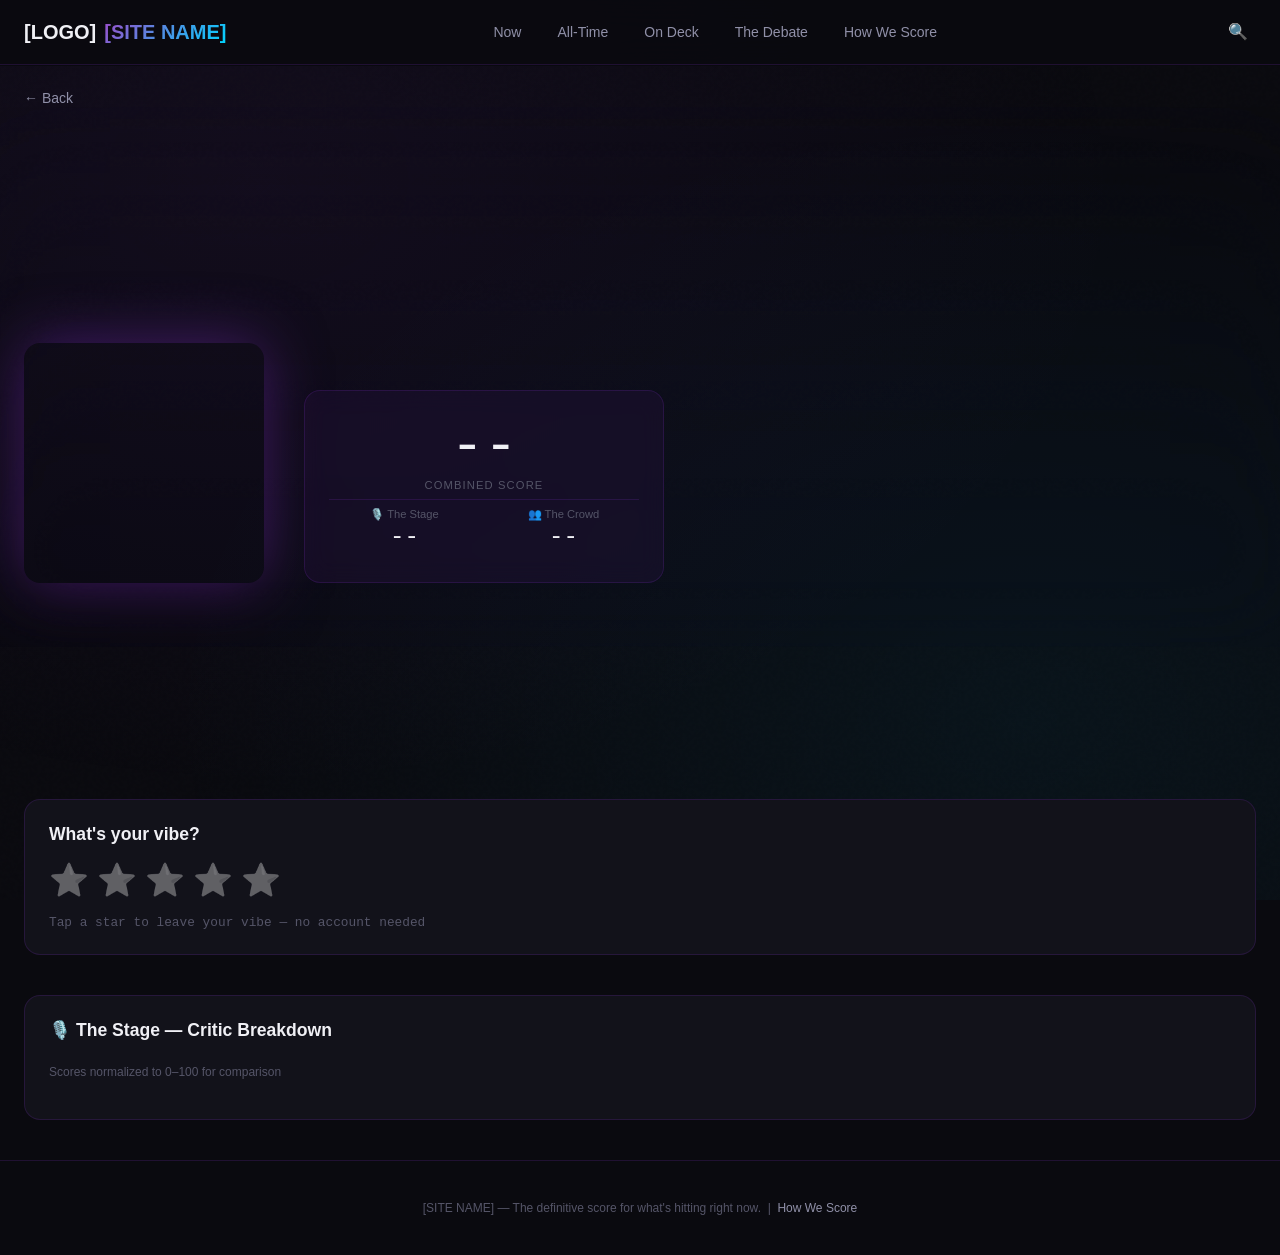
==== commit ccd8aa2c: "Redesign nav, home page, and all-time page with search, hero cards, ranked list, year tabs" ====
--- a/album.html
+++ b/album.html
@@ -4,7 +4,7 @@
   <meta charset="UTF-8">
   <meta name="viewport" content="width=device-width, initial-scale=1.0">
   <title>Album — [SITE NAME]</title>
-  <link rel="stylesheet" href="styles.css">
+  <link rel="stylesheet" href="css/styles.css">
 </head>
 <body>
 
@@ -13,14 +13,21 @@
       <a href="index.html" class="nav-logo">[LOGO] <span>[SITE NAME]</span></a>
       <button class="nav-toggle" aria-label="Toggle menu">&#9776;</button>
       <ul class="nav-links">
-        <li><a href="index.html">Monthly</a></li>
+        <li><a href="index.html">Now</a></li>
         <li><a href="alltime.html">All-Time</a></li>
         <li><a href="ondeck.html">On Deck</a></li>
         <li><a href="debate.html">The Debate</a></li>
         <li><a href="howwescore.html">How We Score</a></li>
       </ul>
+      <div class="nav-right">
+        <button class="nav-search-btn" aria-label="Search">🔍</button>
+      </div>
     </div>
   </nav>
+
+  <div class="search-bar">
+    <input class="search-input" type="text" placeholder="Search artist or album..." autocomplete="off" spellcheck="false">
+  </div>
 
   <a href="javascript:history.back()" class="back-link">← Back</a>
 
@@ -122,7 +129,7 @@
   </footer>
 
   <script type="module">
-    import { initAlbumPage, initNavToggle } from './ui.js';
+    import { initAlbumPage, initNavToggle } from './js/ui.js';
     initNavToggle();
     initAlbumPage();
   </script>
--- a/css/styles.css
+++ b/css/styles.css
@@ -0,0 +1,1571 @@
+@import url('https://fonts.googleapis.com/css2?family=Syne:wght@400;600;700;800&family=DM+Sans:wght@300;400;500&family=DM+Mono:wght@400;500&display=swap');
+@import 'themes.css';
+
+/* ─── Reset & Base ─── */
+*, *::before, *::after { box-sizing: border-box; margin: 0; padding: 0; }
+
+html { scroll-behavior: smooth; }
+
+body {
+  font-family: var(--font-body);
+  background-color: var(--color-bg-deep);
+  color: var(--color-text-primary);
+  min-height: 100vh;
+  position: relative;
+  overflow-x: hidden;
+}
+
+/* Noise texture overlay */
+body::before {
+  content: '';
+  position: fixed;
+  inset: 0;
+  background-image: url("data:image/svg+xml,%3Csvg viewBox='0 0 256 256' xmlns='http://www.w3.org/2000/svg'%3E%3Cfilter id='noise'%3E%3CfeTurbulence type='fractalNoise' baseFrequency='0.9' numOctaves='4' stitchTiles='stitch'/%3E%3C/filter%3E%3Crect width='100%25' height='100%25' filter='url(%23noise)' opacity='0.03'/%3E%3C/svg%3E");
+  pointer-events: none;
+  z-index: 0;
+  opacity: 0.4;
+}
+
+/* Animated background gradient */
+body::after {
+  content: '';
+  position: fixed;
+  inset: 0;
+  background: radial-gradient(ellipse at 20% 20%, rgba(123, 47, 190, 0.08) 0%, transparent 60%),
+              radial-gradient(ellipse at 80% 80%, rgba(0, 212, 255, 0.05) 0%, transparent 60%);
+  pointer-events: none;
+  z-index: 0;
+  animation: bgShift 20s ease-in-out infinite alternate;
+}
+
+@keyframes bgShift {
+  0%   { opacity: 0.6; }
+  100% { opacity: 1; }
+}
+
+/* ─── Layout ─── */
+.container {
+  max-width: 1280px;
+  margin: 0 auto;
+  padding: 0 var(--space-lg);
+  position: relative;
+  z-index: 1;
+}
+
+/* ─── Navigation ─── */
+.nav {
+  position: sticky;
+  top: 0;
+  z-index: 100;
+  background: rgba(10, 10, 15, 0.85);
+  backdrop-filter: blur(20px);
+  border-bottom: 1px solid var(--color-border);
+}
+
+.nav-inner {
+  display: flex;
+  align-items: center;
+  justify-content: space-between;
+  height: 64px;
+  padding: 0 var(--space-lg);
+  max-width: 1280px;
+  margin: 0 auto;
+}
+
+.nav-logo {
+  font-family: var(--font-display);
+  font-weight: 800;
+  font-size: 1.25rem;
+  color: var(--color-text-primary);
+  text-decoration: none;
+  display: flex;
+  align-items: center;
+  gap: var(--space-sm);
+}
+
+.nav-logo span {
+  background: linear-gradient(135deg, var(--color-primary-bright), var(--color-accent));
+  -webkit-background-clip: text;
+  -webkit-text-fill-color: transparent;
+  background-clip: text;
+}
+
+.nav-links {
+  display: flex;
+  align-items: center;
+  gap: var(--space-xs);
+  list-style: none;
+}
+
+.nav-links a {
+  font-family: var(--font-body);
+  font-weight: 500;
+  font-size: 0.875rem;
+  color: var(--color-text-secondary);
+  text-decoration: none;
+  padding: var(--space-xs) var(--space-md);
+  border-radius: var(--radius-pill);
+  transition: color var(--transition-fast), background var(--transition-fast);
+}
+
+.nav-links a:hover,
+.nav-links a.active {
+  color: var(--color-text-primary);
+  background: var(--color-bg-glass);
+}
+
+.nav-links a.active {
+  color: var(--color-accent);
+}
+
+/* Mobile nav toggle */
+.nav-toggle {
+  display: none;
+  background: none;
+  border: none;
+  cursor: pointer;
+  color: var(--color-text-primary);
+  padding: var(--space-sm);
+}
+
+/* ─── Hero ─── */
+.hero {
+  padding: var(--space-2xl) 0 var(--space-xl);
+  text-align: center;
+  position: relative;
+  z-index: 1;
+}
+
+.hero-eyebrow {
+  font-family: var(--font-mono);
+  font-size: 0.75rem;
+  color: var(--color-accent);
+  letter-spacing: 0.2em;
+  text-transform: uppercase;
+  margin-bottom: var(--space-md);
+}
+
+.hero-title {
+  font-family: var(--font-display);
+  font-weight: 800;
+  font-size: clamp(2rem, 5vw, 3.5rem);
+  line-height: 1.1;
+  margin-bottom: var(--space-md);
+  background: linear-gradient(135deg, var(--color-text-primary) 0%, var(--color-primary-bright) 50%, var(--color-accent) 100%);
+  -webkit-background-clip: text;
+  -webkit-text-fill-color: transparent;
+  background-clip: text;
+}
+
+.hero-subtitle {
+  font-size: 1rem;
+  color: var(--color-text-secondary);
+  font-weight: 300;
+}
+
+/* ─── Filter/Sort Bar ─── */
+.filter-bar {
+  position: relative;
+  z-index: 1;
+  padding: var(--space-lg) 0;
+  display: flex;
+  flex-wrap: wrap;
+  gap: var(--space-md);
+  align-items: center;
+  border-bottom: 1px solid var(--color-border);
+  margin-bottom: var(--space-xl);
+}
+
+.filter-group {
+  display: flex;
+  align-items: center;
+  gap: var(--space-sm);
+  flex-wrap: wrap;
+}
+
+.filter-label {
+  font-family: var(--font-mono);
+  font-size: 0.7rem;
+  color: var(--color-text-muted);
+  text-transform: uppercase;
+  letter-spacing: 0.1em;
+}
+
+.filter-pill {
+  font-family: var(--font-body);
+  font-size: 0.8rem;
+  font-weight: 500;
+  padding: 5px 14px;
+  border-radius: var(--radius-pill);
+  border: 1px solid var(--color-border);
+  background: transparent;
+  color: var(--color-text-secondary);
+  cursor: pointer;
+  transition: all var(--transition-fast);
+}
+
+.filter-pill:hover {
+  border-color: var(--color-primary-bright);
+  color: var(--color-text-primary);
+}
+
+.filter-pill.active {
+  background: var(--color-primary);
+  border-color: var(--color-primary);
+  color: white;
+}
+
+.sort-select {
+  font-family: var(--font-body);
+  font-size: 0.8rem;
+  padding: 5px 14px;
+  border-radius: var(--radius-pill);
+  border: 1px solid var(--color-border);
+  background: var(--color-bg-surface);
+  color: var(--color-text-primary);
+  cursor: pointer;
+  outline: none;
+  appearance: none;
+  padding-right: 28px;
+  background-image: url("data:image/svg+xml,%3Csvg xmlns='http://www.w3.org/2000/svg' width='12' height='12' viewBox='0 0 24 24' fill='none' stroke='%239090A8' stroke-width='2'%3E%3Cpolyline points='6 9 12 15 18 9'/%3E%3C/svg%3E");
+  background-repeat: no-repeat;
+  background-position: right 10px center;
+}
+
+/* ─── Album Grid ─── */
+.album-grid {
+  position: relative;
+  z-index: 1;
+  display: grid;
+  grid-template-columns: repeat(auto-fill, minmax(220px, 1fr));
+  gap: var(--space-lg);
+  padding-bottom: var(--space-2xl);
+}
+
+/* ─── Album Card ─── */
+.album-card {
+  background: var(--color-bg-glass);
+  backdrop-filter: blur(12px);
+  border: 1px solid var(--color-border);
+  border-radius: var(--radius-lg);
+  overflow: hidden;
+  cursor: pointer;
+  text-decoration: none;
+  color: inherit;
+  display: block;
+  transition: transform var(--transition-base), box-shadow var(--transition-base), border-color var(--transition-base);
+  opacity: 0;
+  transform: translateY(20px);
+}
+
+.album-card.visible {
+  animation: fadeUp var(--transition-slow) forwards;
+}
+
+@keyframes fadeUp {
+  to {
+    opacity: 1;
+    transform: translateY(0);
+  }
+}
+
+.album-card:hover {
+  transform: scale(1.02) translateY(-2px);
+  box-shadow: var(--glow-primary);
+  border-color: rgba(123, 47, 190, 0.5);
+}
+
+.album-card-art {
+  position: relative;
+  aspect-ratio: 1;
+  overflow: hidden;
+}
+
+.album-card-art img {
+  width: 100%;
+  height: 100%;
+  object-fit: cover;
+  display: block;
+  background: var(--color-bg-elevated);
+}
+
+.album-art-placeholder {
+  width: 100%;
+  height: 100%;
+  background: linear-gradient(135deg, var(--color-bg-elevated), var(--color-primary) 150%);
+  display: flex;
+  align-items: center;
+  justify-content: center;
+  font-size: 3rem;
+}
+
+.album-card-art::after {
+  content: '';
+  position: absolute;
+  bottom: 0;
+  left: 0;
+  right: 0;
+  height: 50%;
+  background: linear-gradient(to top, rgba(10, 10, 15, 0.8), transparent);
+  pointer-events: none;
+}
+
+.album-year-badge {
+  position: absolute;
+  top: var(--space-sm);
+  right: var(--space-sm);
+  font-family: var(--font-mono);
+  font-size: 0.65rem;
+  background: rgba(10, 10, 15, 0.8);
+  color: var(--color-text-secondary);
+  padding: 2px 8px;
+  border-radius: var(--radius-pill);
+  border: 1px solid var(--color-border);
+  z-index: 1;
+}
+
+.album-card-body {
+  padding: var(--space-md);
+}
+
+.album-artist {
+  font-size: 0.75rem;
+  font-weight: 500;
+  color: var(--color-text-secondary);
+  margin-bottom: 2px;
+  white-space: nowrap;
+  overflow: hidden;
+  text-overflow: ellipsis;
+}
+
+.album-title {
+  font-family: var(--font-display);
+  font-weight: 700;
+  font-size: 0.95rem;
+  color: var(--color-text-primary);
+  margin-bottom: var(--space-md);
+  line-height: 1.3;
+  display: -webkit-box;
+  -webkit-line-clamp: 2;
+  -webkit-box-orient: vertical;
+  overflow: hidden;
+}
+
+.album-score-main {
+  font-family: var(--font-mono);
+  font-weight: 500;
+  font-size: 2.5rem;
+  text-align: center;
+  line-height: 1;
+  margin-bottom: var(--space-sm);
+  color: var(--color-text-primary);
+}
+
+.album-score-main .score-number {
+  display: inline-block;
+}
+
+.tier-badge {
+  display: inline-flex;
+  align-items: center;
+  gap: 4px;
+  padding: 4px 12px;
+  border-radius: var(--radius-pill);
+  font-size: 0.7rem;
+  font-weight: 600;
+  font-family: var(--font-body);
+  margin-bottom: var(--space-sm);
+  animation: pulseBadge 0.6s ease-out;
+}
+
+@keyframes pulseBadge {
+  0%   { transform: scale(0.9); opacity: 0; }
+  60%  { transform: scale(1.05); }
+  100% { transform: scale(1); opacity: 1; }
+}
+
+.tier-badge.certified_banger  { background: rgba(255, 107, 43, 0.2);  border: 1px solid var(--tier-banger);   color: var(--tier-banger); }
+.tier-badge.absolute_slapper  { background: rgba(255, 45, 107, 0.2);  border: 1px solid var(--tier-slapper);  color: var(--tier-slapper); }
+.tier-badge.hard_rotation     { background: rgba(0, 212, 255, 0.15);  border: 1px solid var(--tier-rotation); color: var(--tier-rotation); }
+.tier-badge.mid_season        { background: rgba(144, 144, 168, 0.15); border: 1px solid var(--tier-mid);    color: var(--tier-mid); }
+.tier-badge.deep_cut          { background: rgba(85, 85, 104, 0.2);   border: 1px solid var(--tier-deep);    color: var(--tier-deep); }
+
+.tier-badge.critically_untouchable { background: rgba(255, 215, 0, 0.15);  border: 1px solid gold;              color: gold; }
+.tier-badge.press_approved         { background: rgba(0, 212, 255, 0.15);  border: 1px solid var(--tier-rotation); color: var(--tier-rotation); }
+.tier-badge.solid_record           { background: rgba(144, 144, 168, 0.15); border: 1px solid var(--tier-mid);  color: var(--tier-mid); }
+.tier-badge.mixed_bag              { background: rgba(255, 107, 43, 0.15); border: 1px solid var(--tier-banger); color: var(--tier-banger); }
+.tier-badge.hard_sell              { background: rgba(85, 85, 104, 0.2);   border: 1px solid var(--tier-deep);  color: var(--tier-deep); }
+
+.sub-scores {
+  display: flex;
+  justify-content: space-between;
+  gap: var(--space-sm);
+  margin-top: var(--space-sm);
+}
+
+.sub-score {
+  flex: 1;
+  background: rgba(255,255,255,0.03);
+  border-radius: var(--radius-md);
+  padding: var(--space-sm);
+  text-align: center;
+}
+
+.sub-score-label {
+  font-size: 0.65rem;
+  color: var(--color-text-muted);
+  margin-bottom: 2px;
+}
+
+.sub-score-value {
+  font-family: var(--font-mono);
+  font-size: 1rem;
+  font-weight: 500;
+  color: var(--color-text-primary);
+}
+
+.sub-score-tier {
+  font-size: 0.6rem;
+  color: var(--color-text-muted);
+  margin-top: 2px;
+  white-space: nowrap;
+  overflow: hidden;
+  text-overflow: ellipsis;
+}
+
+.gap-badge {
+  display: inline-flex;
+  align-items: center;
+  gap: 4px;
+  padding: 3px 10px;
+  border-radius: var(--radius-pill);
+  font-size: 0.65rem;
+  font-weight: 600;
+  background: rgba(0, 212, 255, 0.1);
+  border: 1px solid var(--color-border-bright);
+  color: var(--color-accent);
+  margin-top: var(--space-xs);
+}
+
+/* ─── Album Page ─── */
+.album-hero {
+  position: relative;
+  min-height: 60vh;
+  display: flex;
+  align-items: flex-end;
+  overflow: hidden;
+  margin-bottom: var(--space-2xl);
+}
+
+.album-hero-bg {
+  position: absolute;
+  inset: 0;
+  background-size: cover;
+  background-position: center;
+  filter: blur(60px) saturate(1.5);
+  transform: scale(1.1);
+  z-index: 0;
+}
+
+.album-hero-bg::after {
+  content: '';
+  position: absolute;
+  inset: 0;
+  background: linear-gradient(to bottom, rgba(10,10,15,0.4) 0%, var(--color-bg-deep) 100%);
+}
+
+.album-hero-content {
+  position: relative;
+  z-index: 1;
+  display: flex;
+  align-items: flex-end;
+  gap: var(--space-xl);
+  padding: var(--space-2xl) var(--space-lg);
+  max-width: 1280px;
+  margin: 0 auto;
+  width: 100%;
+}
+
+.album-hero-art {
+  width: 240px;
+  height: 240px;
+  flex-shrink: 0;
+  border-radius: var(--radius-lg);
+  overflow: hidden;
+  box-shadow: var(--glow-primary-strong), 0 20px 60px rgba(0,0,0,0.5);
+}
+
+.album-hero-art img {
+  width: 100%;
+  height: 100%;
+  object-fit: cover;
+}
+
+.album-hero-info {
+  flex: 1;
+}
+
+.album-hero-artist {
+  font-size: 0.875rem;
+  color: var(--color-accent);
+  font-weight: 500;
+  margin-bottom: var(--space-xs);
+  letter-spacing: 0.05em;
+}
+
+.album-hero-title {
+  font-family: var(--font-display);
+  font-weight: 800;
+  font-size: clamp(1.5rem, 4vw, 3rem);
+  line-height: 1.1;
+  margin-bottom: var(--space-md);
+}
+
+.album-genre-tags {
+  display: flex;
+  flex-wrap: wrap;
+  gap: var(--space-xs);
+  margin-bottom: var(--space-xl);
+}
+
+.genre-tag {
+  font-size: 0.7rem;
+  padding: 3px 10px;
+  border-radius: var(--radius-pill);
+  border: 1px solid var(--color-border);
+  color: var(--color-text-secondary);
+}
+
+/* Score display on album page */
+.album-score-display {
+  background: var(--color-bg-glass);
+  backdrop-filter: blur(12px);
+  border: 1px solid var(--color-border);
+  border-radius: var(--radius-lg);
+  padding: var(--space-lg);
+  max-width: 360px;
+}
+
+.score-divider {
+  border: none;
+  border-top: 1px solid var(--color-border);
+  margin: var(--space-sm) 0;
+}
+
+.album-combined-score {
+  text-align: center;
+  margin-bottom: var(--space-sm);
+}
+
+.album-combined-score .tier-badge {
+  font-size: 0.8rem;
+  padding: 6px 16px;
+}
+
+.album-combined-score .score-big {
+  font-family: var(--font-mono);
+  font-size: 3.5rem;
+  font-weight: 500;
+  line-height: 1;
+  margin: var(--space-xs) 0;
+}
+
+.album-combined-score .score-label {
+  font-size: 0.7rem;
+  color: var(--color-text-muted);
+  text-transform: uppercase;
+  letter-spacing: 0.1em;
+}
+
+.album-sub-scores-row {
+  display: flex;
+  gap: var(--space-sm);
+  margin-top: var(--space-sm);
+}
+
+.album-sub-score {
+  flex: 1;
+  text-align: center;
+}
+
+.album-sub-score .score-num {
+  font-family: var(--font-mono);
+  font-size: 1.5rem;
+  font-weight: 500;
+}
+
+.album-sub-score .score-name {
+  font-size: 0.7rem;
+  color: var(--color-text-muted);
+  margin-bottom: 2px;
+}
+
+.album-sub-score .score-tier-small {
+  font-size: 0.65rem;
+  color: var(--color-text-muted);
+}
+
+/* ─── Frequency Meter ─── */
+.frequency-meter {
+  display: flex;
+  align-items: flex-end;
+  gap: 4px;
+  height: 48px;
+  margin: var(--space-lg) 0;
+}
+
+.freq-bar {
+  flex: 1;
+  border-radius: 2px 2px 0 0;
+  transition: height 0.8s cubic-bezier(0.34, 1.56, 0.64, 1);
+  height: 0;
+  background: var(--color-primary);
+}
+
+/* ─── Vibe Tap ─── */
+.vibe-tap-section {
+  background: var(--color-bg-surface);
+  border: 1px solid var(--color-border);
+  border-radius: var(--radius-lg);
+  padding: var(--space-lg);
+  margin-bottom: var(--space-xl);
+}
+
+.vibe-tap-label {
+  font-family: var(--font-display);
+  font-weight: 700;
+  font-size: 1.1rem;
+  margin-bottom: var(--space-md);
+}
+
+.vibe-stars {
+  display: flex;
+  gap: var(--space-sm);
+  margin-bottom: var(--space-md);
+}
+
+.vibe-star {
+  font-size: 2rem;
+  cursor: pointer;
+  transition: transform var(--transition-fast);
+  filter: grayscale(1);
+  opacity: 0.4;
+}
+
+.vibe-star:hover,
+.vibe-star.active {
+  filter: none;
+  opacity: 1;
+  transform: scale(1.2);
+}
+
+.vibe-tap-avg {
+  font-family: var(--font-mono);
+  font-size: 0.8rem;
+  color: var(--color-text-muted);
+}
+
+/* ─── Critic Breakdown ─── */
+.critic-breakdown {
+  background: var(--color-bg-surface);
+  border: 1px solid var(--color-border);
+  border-radius: var(--radius-lg);
+  padding: var(--space-lg);
+  margin-bottom: var(--space-xl);
+}
+
+.section-title {
+  font-family: var(--font-display);
+  font-weight: 700;
+  font-size: 1.1rem;
+  margin-bottom: var(--space-lg);
+  display: flex;
+  align-items: center;
+  gap: var(--space-sm);
+}
+
+.outlet-row {
+  display: flex;
+  align-items: center;
+  gap: var(--space-md);
+  padding: var(--space-sm) 0;
+  border-bottom: 1px solid var(--color-border);
+}
+
+.outlet-row:last-child { border-bottom: none; }
+
+.outlet-name {
+  font-weight: 500;
+  font-size: 0.875rem;
+  width: 180px;
+  flex-shrink: 0;
+}
+
+.outlet-raw-score {
+  font-family: var(--font-mono);
+  font-size: 0.8rem;
+  color: var(--color-text-secondary);
+  width: 80px;
+  flex-shrink: 0;
+}
+
+.outlet-norm-bar {
+  flex: 1;
+  height: 6px;
+  background: var(--color-bg-elevated);
+  border-radius: 3px;
+  overflow: hidden;
+}
+
+.outlet-norm-fill {
+  height: 100%;
+  background: linear-gradient(to right, var(--color-primary), var(--color-accent));
+  border-radius: 3px;
+  transition: width 0.8s ease;
+}
+
+.outlet-norm-score {
+  font-family: var(--font-mono);
+  font-size: 0.8rem;
+  color: var(--color-accent);
+  width: 36px;
+  text-align: right;
+  flex-shrink: 0;
+}
+
+.low-confidence-badge {
+  display: inline-flex;
+  align-items: center;
+  gap: 4px;
+  padding: 4px 12px;
+  border-radius: var(--radius-pill);
+  font-size: 0.7rem;
+  background: rgba(255, 107, 107, 0.15);
+  border: 1px solid var(--color-accent-warm);
+  color: var(--color-accent-warm);
+  margin-bottom: var(--space-md);
+}
+
+/* ─── On Deck Progress ─── */
+.ondeck-progress {
+  margin-top: var(--space-md);
+}
+
+.progress-bar-track {
+  height: 6px;
+  background: var(--color-bg-elevated);
+  border-radius: 3px;
+  overflow: hidden;
+  margin-bottom: var(--space-xs);
+}
+
+.progress-bar-fill {
+  height: 100%;
+  background: linear-gradient(to right, var(--color-primary), var(--color-accent));
+  border-radius: 3px;
+  transition: width 0.6s ease;
+}
+
+.progress-label {
+  font-family: var(--font-mono);
+  font-size: 0.7rem;
+  color: var(--color-text-muted);
+}
+
+/* ─── Debate Page ─── */
+.debate-hero {
+  text-align: center;
+  padding: var(--space-2xl) 0 var(--space-xl);
+  position: relative;
+  z-index: 1;
+}
+
+.debate-gap-display {
+  font-family: var(--font-display);
+  font-weight: 800;
+  font-size: clamp(1rem, 2.5vw, 1.5rem);
+  color: var(--color-text-secondary);
+  margin: var(--space-lg) 0;
+}
+
+.debate-gap-display .score-highlight {
+  color: var(--color-text-primary);
+  font-size: 1.3em;
+}
+
+.debate-panels {
+  display: grid;
+  grid-template-columns: 1fr 1fr;
+  gap: var(--space-lg);
+  margin-bottom: var(--space-xl);
+  position: relative;
+  z-index: 1;
+}
+
+.debate-panel {
+  background: var(--color-bg-surface);
+  border: 1px solid var(--color-border);
+  border-radius: var(--radius-lg);
+  padding: var(--space-xl);
+}
+
+.debate-panel-title {
+  font-family: var(--font-display);
+  font-weight: 700;
+  font-size: 1rem;
+  margin-bottom: var(--space-md);
+  display: flex;
+  align-items: center;
+  gap: var(--space-sm);
+}
+
+.debate-panel-text {
+  color: var(--color-text-secondary);
+  line-height: 1.7;
+  font-size: 0.9rem;
+}
+
+.debate-vote {
+  display: flex;
+  gap: var(--space-md);
+  justify-content: center;
+  margin-bottom: var(--space-xl);
+  position: relative;
+  z-index: 1;
+}
+
+.vote-btn {
+  font-family: var(--font-display);
+  font-weight: 700;
+  font-size: 0.875rem;
+  padding: var(--space-md) var(--space-xl);
+  border-radius: var(--radius-pill);
+  border: 2px solid;
+  cursor: pointer;
+  transition: all var(--transition-base);
+  background: transparent;
+}
+
+.vote-btn.stage {
+  border-color: var(--color-primary);
+  color: var(--color-primary);
+}
+
+.vote-btn.crowd {
+  border-color: var(--color-accent);
+  color: var(--color-accent);
+}
+
+.vote-btn:hover,
+.vote-btn.voted {
+  transform: scale(1.03);
+}
+
+.vote-btn.stage:hover,
+.vote-btn.stage.voted { background: var(--color-primary); color: white; }
+.vote-btn.crowd:hover,
+.vote-btn.crowd.voted { background: var(--color-accent); color: var(--color-bg-deep); }
+
+.vote-bar-container {
+  position: relative;
+  z-index: 1;
+  max-width: 500px;
+  margin: 0 auto var(--space-xl);
+  display: none;
+}
+
+.vote-bar-container.visible { display: block; }
+
+.vote-bar {
+  display: flex;
+  height: 12px;
+  border-radius: var(--radius-pill);
+  overflow: hidden;
+  margin-bottom: var(--space-sm);
+}
+
+.vote-bar-stage {
+  background: var(--color-primary);
+  transition: width var(--transition-slow);
+}
+
+.vote-bar-crowd {
+  background: var(--color-accent);
+  flex: 1;
+  transition: width var(--transition-slow);
+}
+
+.vote-bar-labels {
+  display: flex;
+  justify-content: space-between;
+  font-family: var(--font-mono);
+  font-size: 0.75rem;
+  color: var(--color-text-secondary);
+}
+
+/* ─── On Deck Page ─── */
+.ondeck-grid {
+  position: relative;
+  z-index: 1;
+  display: grid;
+  grid-template-columns: repeat(auto-fill, minmax(240px, 1fr));
+  gap: var(--space-lg);
+  padding-bottom: var(--space-2xl);
+}
+
+.ondeck-card {
+  background: var(--color-bg-surface);
+  border: 1px solid var(--color-border);
+  border-radius: var(--radius-lg);
+  overflow: hidden;
+  transition: transform var(--transition-base), box-shadow var(--transition-base);
+  cursor: pointer;
+  text-decoration: none;
+  color: inherit;
+}
+
+.ondeck-card:hover {
+  transform: translateY(-4px);
+  box-shadow: var(--glow-primary);
+}
+
+.ondeck-state-badge {
+  display: inline-flex;
+  align-items: center;
+  gap: 4px;
+  padding: 4px 12px;
+  border-radius: var(--radius-pill);
+  font-size: 0.7rem;
+  font-weight: 600;
+  background: rgba(0, 212, 255, 0.1);
+  border: 1px solid var(--color-border-bright);
+  color: var(--color-accent);
+}
+
+.confidence-info {
+  font-family: var(--font-mono);
+  font-size: 0.7rem;
+  color: var(--color-text-muted);
+  margin-top: var(--space-xs);
+}
+
+/* ─── How We Score Page ─── */
+.howwescore-hero {
+  max-width: 720px;
+  margin: 0 auto;
+  padding: var(--space-2xl) var(--space-lg);
+  text-align: center;
+  position: relative;
+  z-index: 1;
+}
+
+.howwescore-content {
+  max-width: 720px;
+  margin: 0 auto;
+  padding: 0 var(--space-lg) var(--space-2xl);
+  position: relative;
+  z-index: 1;
+}
+
+.howwescore-section {
+  margin-bottom: var(--space-2xl);
+}
+
+.howwescore-section h2 {
+  font-family: var(--font-display);
+  font-weight: 800;
+  font-size: 1.5rem;
+  margin-bottom: var(--space-md);
+  color: var(--color-text-primary);
+}
+
+.howwescore-section p {
+  color: var(--color-text-secondary);
+  line-height: 1.8;
+  margin-bottom: var(--space-md);
+  font-size: 0.95rem;
+}
+
+.outlet-list {
+  display: flex;
+  flex-wrap: wrap;
+  gap: var(--space-sm);
+  margin: var(--space-md) 0;
+}
+
+.outlet-chip {
+  padding: 4px 14px;
+  border-radius: var(--radius-pill);
+  border: 1px solid var(--color-border);
+  font-size: 0.8rem;
+  color: var(--color-text-secondary);
+  font-weight: 500;
+}
+
+.what-we-dont-item {
+  display: flex;
+  align-items: flex-start;
+  gap: var(--space-md);
+  padding: var(--space-md);
+  border-left: 2px solid var(--color-primary);
+  margin-bottom: var(--space-sm);
+}
+
+.what-we-dont-item p {
+  margin-bottom: 0;
+}
+
+/* ─── Archive / Past Debates ─── */
+.debate-archive {
+  position: relative;
+  z-index: 1;
+  margin-top: var(--space-2xl);
+}
+
+.debate-archive-title {
+  font-family: var(--font-display);
+  font-weight: 700;
+  font-size: 1.1rem;
+  margin-bottom: var(--space-lg);
+  color: var(--color-text-secondary);
+  text-transform: uppercase;
+  letter-spacing: 0.1em;
+}
+
+.archive-grid {
+  display: grid;
+  grid-template-columns: repeat(auto-fill, minmax(180px, 1fr));
+  gap: var(--space-md);
+}
+
+.archive-card {
+  background: var(--color-bg-surface);
+  border: 1px solid var(--color-border);
+  border-radius: var(--radius-md);
+  padding: var(--space-md);
+  font-size: 0.8rem;
+}
+
+.archive-card-artist {
+  color: var(--color-text-muted);
+  font-size: 0.7rem;
+  margin-bottom: 2px;
+}
+
+.archive-card-title {
+  font-weight: 600;
+  color: var(--color-text-primary);
+  margin-bottom: var(--space-xs);
+}
+
+.archive-card-gap {
+  font-family: var(--font-mono);
+  font-size: 0.7rem;
+  color: var(--color-accent);
+}
+
+/* ─── Debate album info ─── */
+.debate-album-info {
+  display: flex;
+  align-items: center;
+  gap: var(--space-lg);
+  justify-content: center;
+  margin-bottom: var(--space-xl);
+  position: relative;
+  z-index: 1;
+}
+
+.debate-album-art {
+  width: 120px;
+  height: 120px;
+  border-radius: var(--radius-md);
+  overflow: hidden;
+  flex-shrink: 0;
+  box-shadow: var(--glow-primary);
+}
+
+.debate-album-art img {
+  width: 100%;
+  height: 100%;
+  object-fit: cover;
+}
+
+.debate-album-art-placeholder {
+  width: 100%;
+  height: 100%;
+  background: linear-gradient(135deg, var(--color-bg-elevated), var(--color-primary) 150%);
+  display: flex;
+  align-items: center;
+  justify-content: center;
+  font-size: 2rem;
+}
+
+.debate-album-meta h2 {
+  font-family: var(--font-display);
+  font-weight: 800;
+  font-size: 1.5rem;
+}
+
+.debate-album-meta p {
+  color: var(--color-accent);
+  font-size: 0.875rem;
+}
+
+/* ─── Loading state ─── */
+.loading {
+  display: flex;
+  align-items: center;
+  justify-content: center;
+  min-height: 200px;
+  color: var(--color-text-muted);
+  font-family: var(--font-mono);
+  font-size: 0.875rem;
+}
+
+.loading::after {
+  content: '';
+  width: 20px;
+  height: 20px;
+  border: 2px solid var(--color-border);
+  border-top-color: var(--color-primary);
+  border-radius: 50%;
+  animation: spin 0.8s linear infinite;
+  margin-left: var(--space-sm);
+}
+
+@keyframes spin {
+  to { transform: rotate(360deg); }
+}
+
+/* ─── Empty state ─── */
+.empty-state {
+  text-align: center;
+  padding: var(--space-2xl);
+  color: var(--color-text-muted);
+  font-size: 0.875rem;
+  grid-column: 1 / -1;
+}
+
+/* ─── Back link ─── */
+.back-link {
+  display: inline-flex;
+  align-items: center;
+  gap: var(--space-xs);
+  color: var(--color-text-secondary);
+  text-decoration: none;
+  font-size: 0.875rem;
+  padding: var(--space-lg) var(--space-lg) 0;
+  transition: color var(--transition-fast);
+  position: relative;
+  z-index: 1;
+}
+
+.back-link:hover { color: var(--color-accent); }
+
+/* ─── Responsive ─── */
+@media (max-width: 768px) {
+  .nav-links { display: none; flex-direction: column; position: absolute; top: 64px; left: 0; right: 0; background: rgba(10,10,15,0.95); backdrop-filter: blur(20px); padding: var(--space-md); border-bottom: 1px solid var(--color-border); }
+  .nav-links.open { display: flex; }
+  .nav-toggle { display: block; }
+
+  .album-grid { grid-template-columns: repeat(auto-fill, minmax(160px, 1fr)); gap: var(--space-md); }
+  .ondeck-grid { grid-template-columns: 1fr 1fr; }
+
+  .album-hero-content { flex-direction: column; align-items: flex-start; }
+  .album-hero-art { width: 180px; height: 180px; }
+
+  .debate-panels { grid-template-columns: 1fr; }
+  .debate-vote { flex-direction: column; align-items: center; }
+  .debate-album-info { flex-direction: column; text-align: center; }
+
+  .filter-bar { flex-direction: column; align-items: flex-start; }
+
+  .sub-scores { flex-direction: column; }
+}
+
+@media (max-width: 480px) {
+  .album-grid { grid-template-columns: 1fr 1fr; }
+  .hero-title { font-size: 1.75rem; }
+  .album-hero-art { width: 140px; height: 140px; }
+}
+
+/* ─── Alltime variant ─── */
+.alltime-hero .hero-title {
+  background: linear-gradient(135deg, var(--color-text-primary) 0%, #FFD700 50%, var(--color-accent) 100%);
+  -webkit-background-clip: text;
+  -webkit-text-fill-color: transparent;
+  background-clip: text;
+}
+
+.alltime-hero .hero-eyebrow {
+  color: gold;
+}
+
+/* ─── Score count-up ─── */
+.score-counting {
+  opacity: 0.6;
+  transition: opacity 0.2s;
+}
+
+/* ─── Rank number on card ─── */
+.album-rank {
+  position: absolute;
+  top: var(--space-sm);
+  left: var(--space-sm);
+  font-family: var(--font-mono);
+  font-size: 0.65rem;
+  font-weight: 500;
+  background: rgba(10,10,15,0.8);
+  color: var(--color-text-muted);
+  padding: 2px 8px;
+  border-radius: var(--radius-pill);
+  z-index: 1;
+}
+
+/* ─── Footer ─── */
+.footer {
+  position: relative;
+  z-index: 1;
+  border-top: 1px solid var(--color-border);
+  padding: var(--space-xl) var(--space-lg);
+  text-align: center;
+  color: var(--color-text-muted);
+  font-size: 0.75rem;
+}
+
+.footer a {
+  color: var(--color-text-secondary);
+  text-decoration: none;
+}
+
+.footer a:hover { color: var(--color-accent); }
+
+/* ─── Nav right + Search button ─── */
+.nav-right {
+  display: flex;
+  align-items: center;
+  gap: var(--space-sm);
+  margin-left: var(--space-md);
+}
+
+.nav-search-btn {
+  background: none;
+  border: none;
+  cursor: pointer;
+  color: var(--color-text-secondary);
+  font-size: 1rem;
+  padding: 6px 8px;
+  border-radius: var(--radius-md);
+  transition: color var(--transition-fast), background var(--transition-fast);
+  line-height: 1;
+  display: flex;
+  align-items: center;
+}
+
+.nav-search-btn:hover,
+.nav-search-btn.active {
+  color: var(--color-accent);
+  background: var(--color-bg-glass);
+}
+
+/* ─── Search bar ─── */
+.search-bar {
+  position: sticky;
+  top: 64px;
+  z-index: 99;
+  background: rgba(10, 10, 15, 0.95);
+  backdrop-filter: blur(20px);
+  overflow: hidden;
+  max-height: 0;
+  transition: max-height 0.2s ease, border-color 0.2s ease;
+  border-bottom: 1px solid transparent;
+}
+
+.search-bar.open {
+  max-height: 72px;
+  border-bottom-color: var(--color-border);
+}
+
+.search-input {
+  display: block;
+  width: 100%;
+  max-width: 640px;
+  margin: 12px auto;
+  background: var(--color-bg-elevated);
+  border: 1px solid var(--color-border);
+  border-radius: var(--radius-pill);
+  padding: 10px 20px;
+  color: var(--color-text-primary);
+  font-family: var(--font-body);
+  font-size: 0.9rem;
+  outline: none;
+  transition: border-color var(--transition-fast);
+}
+
+.search-input::placeholder {
+  color: var(--color-text-muted);
+}
+
+.search-input:focus {
+  border-color: var(--color-primary-bright);
+}
+
+/* ─── Section divider (index page) ─── */
+.section-divider {
+  display: flex;
+  align-items: center;
+  gap: var(--space-lg);
+  margin: var(--space-2xl) 0 var(--space-xl);
+  position: relative;
+  z-index: 1;
+}
+
+.section-divider-line {
+  flex: 1;
+  height: 1px;
+  background: linear-gradient(to right, transparent, var(--color-border), transparent);
+}
+
+.section-divider-label {
+  font-family: var(--font-display);
+  font-weight: 800;
+  font-size: 1.1rem;
+  color: var(--color-text-primary);
+  white-space: nowrap;
+  letter-spacing: 0.02em;
+}
+
+/* ─── Hero cards (index top-5) ─── */
+.hero-card {
+  display: flex;
+  align-items: center;
+  gap: var(--space-lg);
+  background: var(--color-bg-glass);
+  backdrop-filter: blur(12px);
+  border: 1px solid var(--color-border);
+  border-radius: var(--radius-lg);
+  padding: var(--space-lg);
+  text-decoration: none;
+  color: inherit;
+  margin-bottom: var(--space-md);
+  transition: transform var(--transition-base), box-shadow var(--transition-base), border-color var(--transition-base);
+  position: relative;
+  z-index: 1;
+}
+
+.hero-card:hover {
+  transform: translateX(6px);
+  box-shadow: var(--glow-primary);
+  border-color: rgba(123, 47, 190, 0.5);
+}
+
+.hero-card-rank {
+  font-family: var(--font-mono);
+  font-size: 1.25rem;
+  font-weight: 500;
+  color: var(--color-text-muted);
+  width: 36px;
+  text-align: center;
+  flex-shrink: 0;
+}
+
+.hero-card:first-child .hero-card-rank {
+  color: gold;
+}
+
+.hero-card-art {
+  width: 80px;
+  height: 80px;
+  border-radius: var(--radius-md);
+  overflow: hidden;
+  flex-shrink: 0;
+}
+
+.hero-card-art img,
+.hero-card-art .album-art-placeholder {
+  width: 100%;
+  height: 100%;
+  object-fit: cover;
+  font-size: 2rem;
+}
+
+.hero-card-info {
+  flex: 1;
+  min-width: 0;
+}
+
+.hero-card-artist {
+  font-size: 0.75rem;
+  color: var(--color-text-secondary);
+  margin-bottom: 2px;
+  white-space: nowrap;
+  overflow: hidden;
+  text-overflow: ellipsis;
+}
+
+.hero-card-title {
+  font-family: var(--font-display);
+  font-weight: 700;
+  font-size: 1.05rem;
+  white-space: nowrap;
+  overflow: hidden;
+  text-overflow: ellipsis;
+  margin-bottom: 4px;
+}
+
+.hero-card-score-wrap {
+  text-align: right;
+  flex-shrink: 0;
+}
+
+.hero-card-score {
+  font-family: var(--font-mono);
+  font-size: 2rem;
+  font-weight: 500;
+  color: var(--color-text-primary);
+  line-height: 1;
+}
+
+.hero-card-score-label {
+  font-family: var(--font-mono);
+  font-size: 0.6rem;
+  color: var(--color-text-muted);
+  text-transform: uppercase;
+  letter-spacing: 0.1em;
+  margin-top: 2px;
+}
+
+/* ─── Ranked list (alltime + index year section) ─── */
+.ranked-list {
+  position: relative;
+  z-index: 1;
+  padding-bottom: var(--space-2xl);
+}
+
+.ranked-row {
+  display: flex;
+  align-items: center;
+  gap: var(--space-md);
+  padding: 10px var(--space-sm);
+  border-bottom: 1px solid var(--color-border);
+  text-decoration: none;
+  color: inherit;
+  border-radius: var(--radius-md);
+  transition: background var(--transition-fast);
+}
+
+.ranked-row:hover {
+  background: var(--color-bg-elevated);
+}
+
+.ranked-row-rank {
+  font-family: var(--font-mono);
+  font-size: 0.75rem;
+  color: var(--color-text-muted);
+  width: 28px;
+  text-align: right;
+  flex-shrink: 0;
+}
+
+.ranked-row-art {
+  width: 44px;
+  height: 44px;
+  border-radius: var(--radius-sm);
+  overflow: hidden;
+  flex-shrink: 0;
+}
+
+.ranked-row-art img,
+.ranked-row-art .album-art-placeholder {
+  width: 100%;
+  height: 100%;
+  object-fit: cover;
+  font-size: 1.25rem;
+}
+
+.ranked-row-info {
+  flex: 1;
+  min-width: 0;
+}
+
+.ranked-row-artist {
+  font-size: 0.7rem;
+  color: var(--color-text-secondary);
+  margin-bottom: 1px;
+  white-space: nowrap;
+  overflow: hidden;
+  text-overflow: ellipsis;
+}
+
+.ranked-row-title {
+  font-weight: 500;
+  font-size: 0.875rem;
+  white-space: nowrap;
+  overflow: hidden;
+  text-overflow: ellipsis;
+}
+
+.ranked-row-score {
+  font-family: var(--font-mono);
+  font-size: 1.1rem;
+  font-weight: 500;
+  color: var(--color-text-primary);
+  width: 36px;
+  text-align: right;
+  flex-shrink: 0;
+}
+
+.ranked-row-tier {
+  font-size: 1rem;
+  flex-shrink: 0;
+  width: 24px;
+  text-align: center;
+}
+
+/* ─── Year filter tabs (alltime) ─── */
+.year-tabs {
+  display: flex;
+  gap: 6px;
+  margin-bottom: var(--space-xl);
+  flex-wrap: wrap;
+  position: relative;
+  z-index: 1;
+}
+
+.year-tab {
+  font-family: var(--font-mono);
+  font-size: 0.8rem;
+  padding: 6px 18px;
+  border-radius: var(--radius-pill);
+  border: 1px solid var(--color-border);
+  background: transparent;
+  color: var(--color-text-secondary);
+  cursor: pointer;
+  transition: all var(--transition-fast);
+}
+
+.year-tab:hover {
+  border-color: var(--color-primary-bright);
+  color: var(--color-text-primary);
+}
+
+.year-tab.active {
+  background: var(--color-primary);
+  border-color: var(--color-primary);
+  color: white;
+}
+
+/* ─── Responsive additions ─── */
+@media (max-width: 768px) {
+  .hero-card { padding: var(--space-md); gap: var(--space-md); }
+  .hero-card-score { font-size: 1.5rem; }
+  .hero-card-title { font-size: 0.9rem; }
+  .hero-card-art { width: 56px; height: 56px; }
+  .section-divider-label { font-size: 0.95rem; }
+  .ranked-row-score { font-size: 0.95rem; }
+}
+
+@media (max-width: 480px) {
+  .hero-card-rank { display: none; }
+  .ranked-row-tier { display: none; }
+}
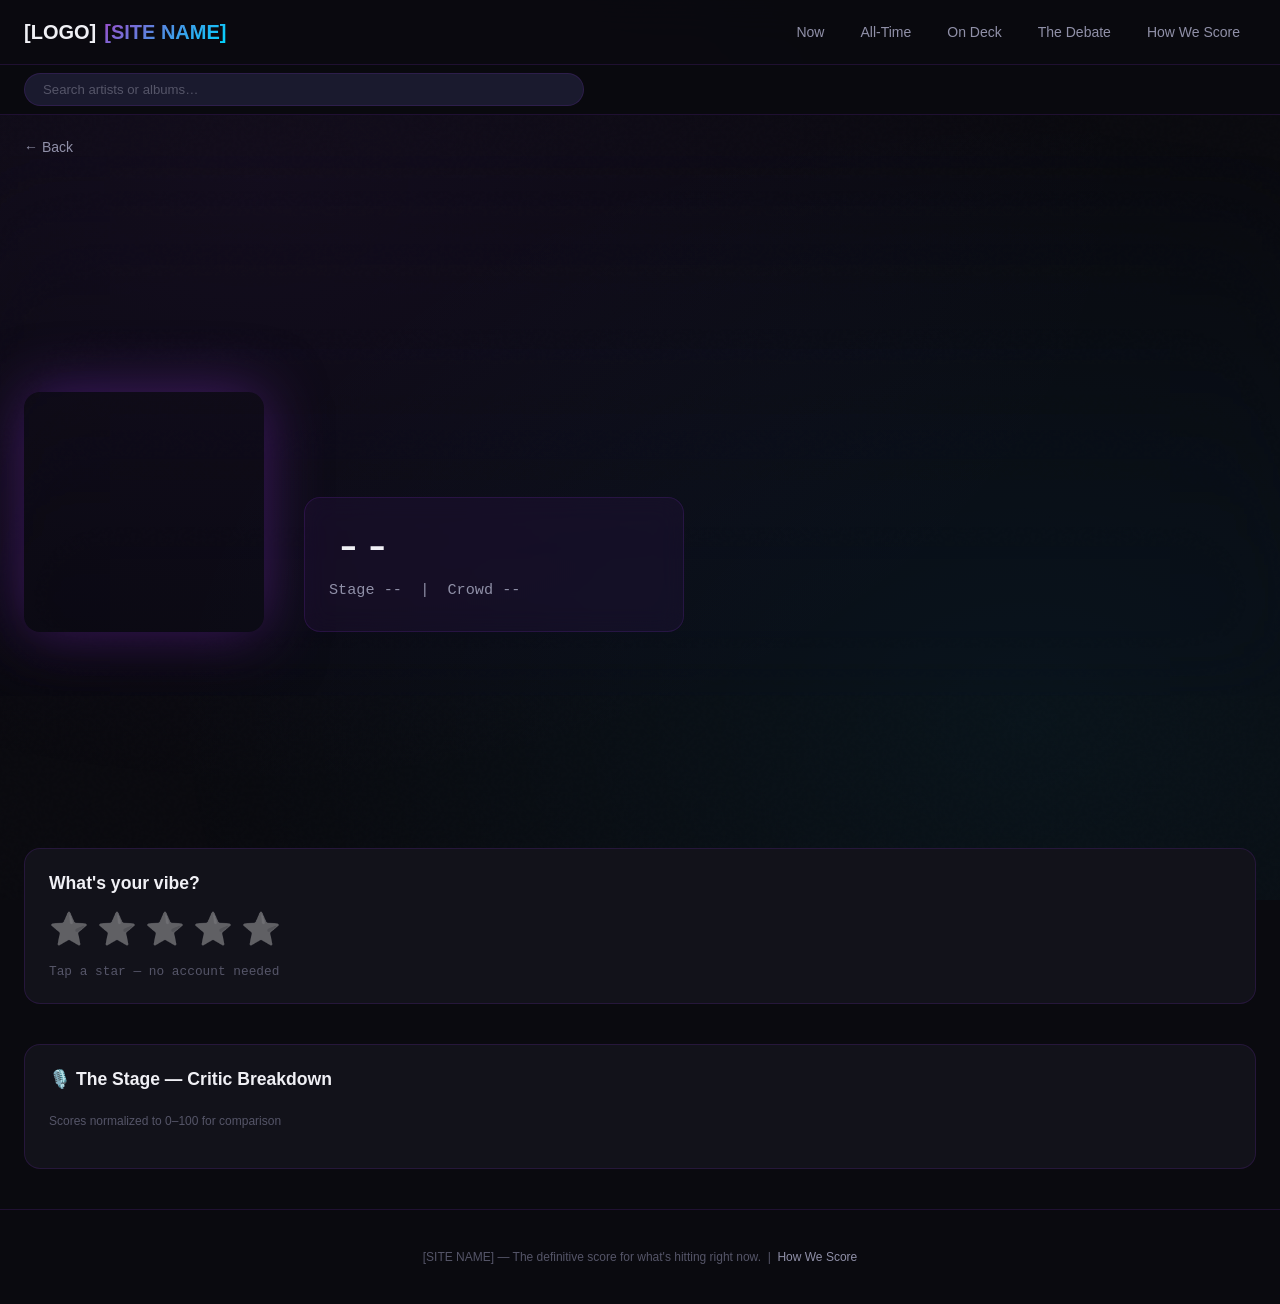
==== commit 61e68ae7: "fix: sorting, score display, year filter, iTunes art, inline search, vibe tap, mobile layout" ====
--- a/album.html
+++ b/album.html
@@ -19,15 +19,11 @@
         <li><a href="debate.html">The Debate</a></li>
         <li><a href="howwescore.html">How We Score</a></li>
       </ul>
-      <div class="nav-right">
-        <button class="nav-search-btn" aria-label="Search">🔍</button>
-      </div>
+    </div>
+    <div class="nav-search-bar">
+      <input type="text" class="nav-search-input" placeholder="Search artists or albums…" autocomplete="off" spellcheck="false">
     </div>
   </nav>
-
-  <div class="search-bar">
-    <input class="search-input" type="text" placeholder="Search artist or album..." autocomplete="off" spellcheck="false">
-  </div>
 
   <a href="javascript:history.back()" class="back-link">← Back</a>
 
@@ -42,29 +38,19 @@
         <h1 class="album-hero-title"></h1>
         <div class="album-genre-tags"></div>
 
+        <!-- Unified score display (Fix 2) -->
         <div class="album-score-display">
-          <div class="album-combined-score">
-            <div class="tier-badge-slot"></div>
-            <div class="score-big">--</div>
-            <div class="score-label">Combined Score</div>
-          </div>
-
-          <hr class="score-divider">
-
-          <div class="album-sub-scores-row">
-            <div class="album-sub-score">
-              <div class="score-name">🎙️ The Stage</div>
-              <div class="score-num critic-score-num">--</div>
-              <div class="score-tier-small critic-tier-label"></div>
+          <div class="score-block score-block--large">
+            <div class="score-main-line">
+              <span class="score-tier-emoji album-tier-emoji"></span>
+              <span class="score-main-num score-big">--</span>
+              <span class="score-tier-label album-tier-label"></span>
             </div>
-            <div class="album-sub-score">
-              <div class="score-name">👥 The Crowd</div>
-              <div class="score-num crowd-score-num">--</div>
-              <div class="score-tier-small crowd-tier-label"></div>
+            <div class="score-sub-line score-sub-line--large">
+              Stage <span class="critic-score-num">--</span> &nbsp;|&nbsp; Crowd <span class="crowd-score-num">--</span>
             </div>
           </div>
-
-          <div class="album-gap-badge" style="text-align:center;margin-top:8px"></div>
+          <div class="album-gap-badge" style="margin-top:var(--space-sm);text-align:center"></div>
         </div>
 
       </div>
@@ -73,7 +59,6 @@
 
   <div class="container">
 
-    <!-- Frequency Meter -->
     <div class="frequency-meter" style="margin-bottom:var(--space-xl)">
       <div class="freq-bar"></div>
       <div class="freq-bar"></div>
@@ -84,7 +69,6 @@
       <div class="freq-bar"></div>
     </div>
 
-    <!-- On Deck Progress (hidden by default) -->
     <div class="ondeck-progress-section" style="display:none;background:var(--color-bg-surface);border:1px solid var(--color-border);border-radius:var(--radius-lg);padding:var(--space-lg);margin-bottom:var(--space-xl)">
       <div class="section-title">Score In Progress</div>
       <div style="margin-bottom:8px"><span class="ondeck-state-badge"></span></div>
@@ -94,7 +78,7 @@
       </div>
     </div>
 
-    <!-- Vibe Tap -->
+    <!-- Vibe Tap (Fix 6) -->
     <div class="vibe-tap-section">
       <div class="vibe-tap-label">What's your vibe?</div>
       <div class="vibe-stars">
@@ -104,21 +88,18 @@
         <span class="vibe-star" data-rating="4">⭐</span>
         <span class="vibe-star" data-rating="5">⭐</span>
       </div>
-      <div class="vibe-tap-avg">Tap a star to leave your vibe — no account needed</div>
+      <div class="vibe-tap-avg">Tap a star — no account needed</div>
+      <div class="vibe-confirmation"></div>
     </div>
 
-    <!-- Critic Breakdown -->
     <div class="critic-breakdown">
       <div class="section-title">🎙️ The Stage — Critic Breakdown</div>
-
       <div class="confidence-warning low-confidence-badge" style="display:none">
         ⚠️ Limited Data — fewer than 3 outlets reviewed
       </div>
-
       <p style="font-size:0.75rem;color:var(--color-text-muted);margin-bottom:var(--space-md)">
         Scores normalized to 0–100 for comparison
       </p>
-
       <div class="outlet-list-items"></div>
     </div>
 
--- a/css/styles.css
+++ b/css/styles.css
@@ -292,11 +292,16 @@
 .album-art-placeholder {
   width: 100%;
   height: 100%;
-  background: linear-gradient(135deg, var(--color-bg-elevated), var(--color-primary) 150%);
+  background: linear-gradient(135deg, #1A1A2E 0%, #7B2FBE 100%);
   display: flex;
   align-items: center;
   justify-content: center;
-  font-size: 3rem;
+  font-size: 1.8rem;
+  font-family: var(--font-display);
+  font-weight: 800;
+  color: rgba(255, 255, 255, 0.5);
+  letter-spacing: -0.02em;
+  user-select: none;
 }
 
 .album-card-art::after {
@@ -543,66 +548,7 @@
   border: 1px solid var(--color-border);
   border-radius: var(--radius-lg);
   padding: var(--space-lg);
-  max-width: 360px;
-}
-
-.score-divider {
-  border: none;
-  border-top: 1px solid var(--color-border);
-  margin: var(--space-sm) 0;
-}
-
-.album-combined-score {
-  text-align: center;
-  margin-bottom: var(--space-sm);
-}
-
-.album-combined-score .tier-badge {
-  font-size: 0.8rem;
-  padding: 6px 16px;
-}
-
-.album-combined-score .score-big {
-  font-family: var(--font-mono);
-  font-size: 3.5rem;
-  font-weight: 500;
-  line-height: 1;
-  margin: var(--space-xs) 0;
-}
-
-.album-combined-score .score-label {
-  font-size: 0.7rem;
-  color: var(--color-text-muted);
-  text-transform: uppercase;
-  letter-spacing: 0.1em;
-}
-
-.album-sub-scores-row {
-  display: flex;
-  gap: var(--space-sm);
-  margin-top: var(--space-sm);
-}
-
-.album-sub-score {
-  flex: 1;
-  text-align: center;
-}
-
-.album-sub-score .score-num {
-  font-family: var(--font-mono);
-  font-size: 1.5rem;
-  font-weight: 500;
-}
-
-.album-sub-score .score-name {
-  font-size: 0.7rem;
-  color: var(--color-text-muted);
-  margin-bottom: 2px;
-}
-
-.album-sub-score .score-tier-small {
-  font-size: 0.65rem;
-  color: var(--color-text-muted);
+  max-width: 380px;
 }
 
 /* ─── Frequency Meter ─── */
@@ -1240,75 +1186,30 @@
 
 .footer a:hover { color: var(--color-accent); }
 
-/* ─── Nav right + Search button ─── */
-.nav-right {
-  display: flex;
-  align-items: center;
-  gap: var(--space-sm);
-  margin-left: var(--space-md);
-}
-
-.nav-search-btn {
-  background: none;
-  border: none;
-  cursor: pointer;
-  color: var(--color-text-secondary);
-  font-size: 1rem;
-  padding: 6px 8px;
-  border-radius: var(--radius-md);
-  transition: color var(--transition-fast), background var(--transition-fast);
-  line-height: 1;
-  display: flex;
-  align-items: center;
-}
-
-.nav-search-btn:hover,
-.nav-search-btn.active {
-  color: var(--color-accent);
-  background: var(--color-bg-glass);
-}
-
-/* ─── Search bar ─── */
-.search-bar {
-  position: sticky;
-  top: 64px;
-  z-index: 99;
-  background: rgba(10, 10, 15, 0.95);
-  backdrop-filter: blur(20px);
-  overflow: hidden;
-  max-height: 0;
-  transition: max-height 0.2s ease, border-color 0.2s ease;
-  border-bottom: 1px solid transparent;
-}
-
-.search-bar.open {
-  max-height: 72px;
-  border-bottom-color: var(--color-border);
-}
-
-.search-input {
+/* ─── Always-visible nav search bar (Fix 5) ─── */
+.nav-search-bar {
+  padding: 8px var(--space-lg);
+  border-top: 1px solid var(--color-border);
+  background: rgba(10, 10, 15, 0.85);
+}
+
+.nav-search-input {
   display: block;
   width: 100%;
-  max-width: 640px;
-  margin: 12px auto;
+  max-width: 560px;
   background: var(--color-bg-elevated);
   border: 1px solid var(--color-border);
   border-radius: var(--radius-pill);
-  padding: 10px 20px;
+  padding: 8px 18px;
   color: var(--color-text-primary);
   font-family: var(--font-body);
-  font-size: 0.9rem;
+  font-size: 0.825rem;
   outline: none;
   transition: border-color var(--transition-fast);
 }
 
-.search-input::placeholder {
-  color: var(--color-text-muted);
-}
-
-.search-input:focus {
-  border-color: var(--color-primary-bright);
-}
+.nav-search-input::placeholder { color: var(--color-text-muted); }
+.nav-search-input:focus { border-color: var(--color-primary-bright); }
 
 /* ─── Section divider (index page) ─── */
 .section-divider {
@@ -1555,17 +1456,188 @@
   color: white;
 }
 
-/* ─── Responsive additions ─── */
+/* ─── Unified score block (Fix 2) ─── */
+.score-block { flex-shrink: 0; }
+
+.score-main-line {
+  display: flex;
+  align-items: baseline;
+  gap: 5px;
+  flex-wrap: wrap;
+  line-height: 1.1;
+}
+
+.score-tier-emoji { line-height: 1; }
+
+.score-main-num {
+  font-family: var(--font-mono);
+  font-weight: 500;
+  color: var(--color-text-primary);
+}
+
+.score-tier-label {
+  font-family: var(--font-body);
+  font-weight: 600;
+  color: var(--color-text-secondary);
+}
+
+.score-sub-line {
+  font-family: var(--font-mono);
+  color: var(--color-text-muted);
+  margin-top: 3px;
+  white-space: nowrap;
+}
+
+/* hero card score size */
+.score-block--hero .score-main-num  { font-size: 1.8rem; }
+.score-block--hero .score-tier-emoji { font-size: 1.4rem; }
+.score-block--hero .score-tier-label { font-size: 0.8rem; }
+.score-block--hero .score-sub-line   { font-size: 0.72rem; }
+
+/* ranked row score size */
+.score-block--compact { text-align: right; }
+.score-block--compact .score-main-line { justify-content: flex-end; }
+.score-block--compact .score-main-num  { font-size: 1.1rem; }
+.score-block--compact .score-tier-emoji { font-size: 0.9rem; }
+.score-block--compact .score-tier-label { font-size: 0.65rem; }
+.score-block--compact .score-sub-line   { font-size: 0.62rem; }
+
+/* album page score size */
+.score-block--large .score-main-num  { font-size: 3rem; }
+.score-block--large .score-tier-emoji { font-size: 2rem; }
+.score-block--large .score-tier-label { font-size: 1rem; color: var(--color-text-primary); }
+.score-block--large .score-sub-line   { font-size: 0.95rem; margin-top: 6px; }
+
+.score-sub-line--large {
+  font-family: var(--font-mono);
+  font-size: 0.95rem;
+  color: var(--color-text-secondary);
+  margin-top: 6px;
+}
+
+/* ─── Hero card release date label (Fix 1) ─── */
+.hero-card-released {
+  font-family: var(--font-mono);
+  font-size: 0.68rem;
+  color: var(--color-text-muted);
+  margin-top: 4px;
+  letter-spacing: 0.02em;
+}
+
+/* ─── Vibe tap burst + confirmation (Fix 6) ─── */
+@keyframes starBurst {
+  0%   { transform: scale(1); }
+  30%  { transform: scale(1.6); }
+  65%  { transform: scale(0.88); }
+  100% { transform: scale(1); }
+}
+
+.vibe-star.burst {
+  animation: starBurst 0.45s cubic-bezier(0.36, 0.07, 0.19, 0.97) both;
+  filter: none !important;
+  opacity: 1 !important;
+}
+
+.vibe-confirmation {
+  display: none;
+  margin-top: var(--space-md);
+  padding: var(--space-md) var(--space-lg);
+  background: var(--color-bg-glass);
+  backdrop-filter: blur(12px);
+  border: 1px solid rgba(123, 47, 190, 0.4);
+  border-radius: var(--radius-lg);
+  font-size: 0.9rem;
+  color: var(--color-text-primary);
+  line-height: 1.5;
+}
+
+.vibe-confirmation.visible {
+  display: block;
+  animation: fadeUp 0.4s ease both;
+}
+
+@keyframes fadeUp {
+  from { opacity: 0; transform: translateY(6px); }
+  to   { opacity: 1; transform: translateY(0); }
+}
+
+/* ─── Mobile (Fix 7) ─── */
 @media (max-width: 768px) {
+  /* Centers */
+  .hero { text-align: center; }
+  .debate-hero { text-align: center; }
+
+  /* Nav search full width */
+  .nav-search-bar { padding: 8px var(--space-md); }
+  .nav-search-input { max-width: 100%; }
+
+  /* Nav links absolute when open */
+  .nav-links {
+    display: none;
+    flex-direction: column;
+    position: absolute;
+    top: 64px;
+    left: 0; right: 0;
+    background: rgba(10,10,15,0.97);
+    backdrop-filter: blur(20px);
+    padding: var(--space-md);
+    border-bottom: 1px solid var(--color-border);
+    z-index: 100;
+  }
+  .nav-links.open { display: flex; }
+  .nav-toggle { display: block; }
+
+  /* Hero cards: full width, keep horizontal but tighter */
   .hero-card { padding: var(--space-md); gap: var(--space-md); }
-  .hero-card-score { font-size: 1.5rem; }
+  .hero-card-rank { display: none; }
+  .hero-card-art { width: 64px; height: 64px; }
   .hero-card-title { font-size: 0.9rem; }
-  .hero-card-art { width: 56px; height: 56px; }
+  .score-block--hero .score-main-num { font-size: 1.4rem; }
+
+  /* 2-column album grid */
+  .album-grid { grid-template-columns: 1fr 1fr; gap: var(--space-md); }
+  .ondeck-grid { grid-template-columns: 1fr 1fr; }
+
+  /* Album page hero */
+  .album-hero-content { flex-direction: column; align-items: flex-start; }
+  .album-hero-art { width: 160px; height: 160px; }
+  .score-block--large .score-main-num { font-size: 2.2rem; }
+  .score-block--large .score-tier-emoji { font-size: 1.5rem; }
+
+  /* Debate */
+  .debate-panels { grid-template-columns: 1fr; }
+  .debate-vote { flex-direction: column; align-items: center; }
+  .debate-album-info { flex-direction: column; text-align: center; }
+
+  /* Section divider */
   .section-divider-label { font-size: 0.95rem; }
-  .ranked-row-score { font-size: 0.95rem; }
+
+  /* Critic breakdown outlet rows stack */
+  .outlet-row { flex-wrap: wrap; row-gap: 4px; }
+  .outlet-name { width: 100%; flex-shrink: 0; }
+  .outlet-norm-bar { order: 3; flex: 1 0 100%; }
+  .outlet-raw-score { order: 2; }
+  .outlet-norm-score { order: 4; }
 }
 
 @media (max-width: 480px) {
-  .hero-card-rank { display: none; }
-  .ranked-row-tier { display: none; }
-}
+  /* Ranked rows: grid with thumb left, info+scores right */
+  .ranked-row {
+    display: grid;
+    grid-template-columns: 44px 1fr;
+    grid-template-rows: auto auto;
+    column-gap: 10px;
+    row-gap: 2px;
+    padding: 10px 6px;
+    align-items: start;
+  }
+  .ranked-row-rank { display: none; }
+  .ranked-row-art  { grid-row: 1 / 3; grid-column: 1; align-self: center; }
+  .ranked-row-info { grid-row: 1; grid-column: 2; }
+  .ranked-row .score-block--compact { grid-row: 2; grid-column: 2; text-align: left; }
+  .ranked-row .score-block--compact .score-main-line { justify-content: flex-start; }
+
+  .hero-title { font-size: 1.6rem; }
+  .album-hero-art { width: 130px; height: 130px; }
+  .album-grid { grid-template-columns: 1fr 1fr; }
+}
